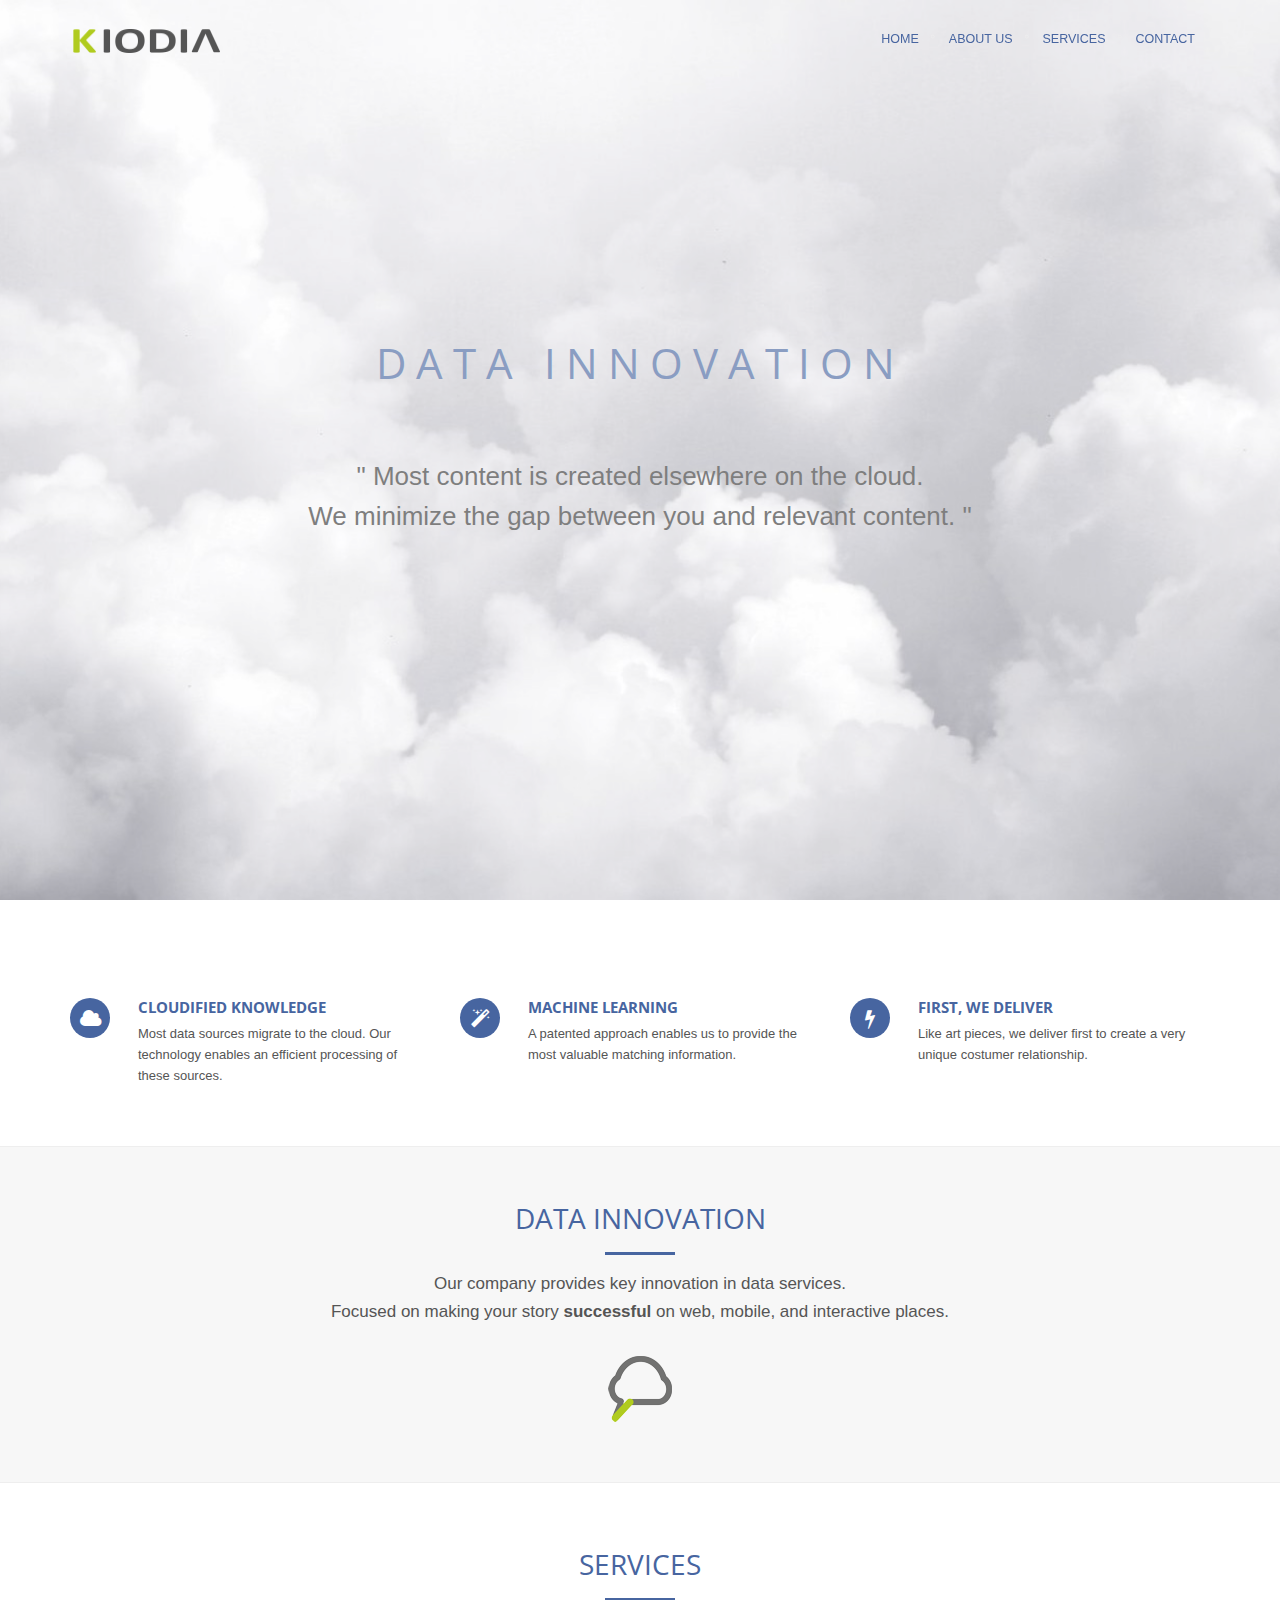
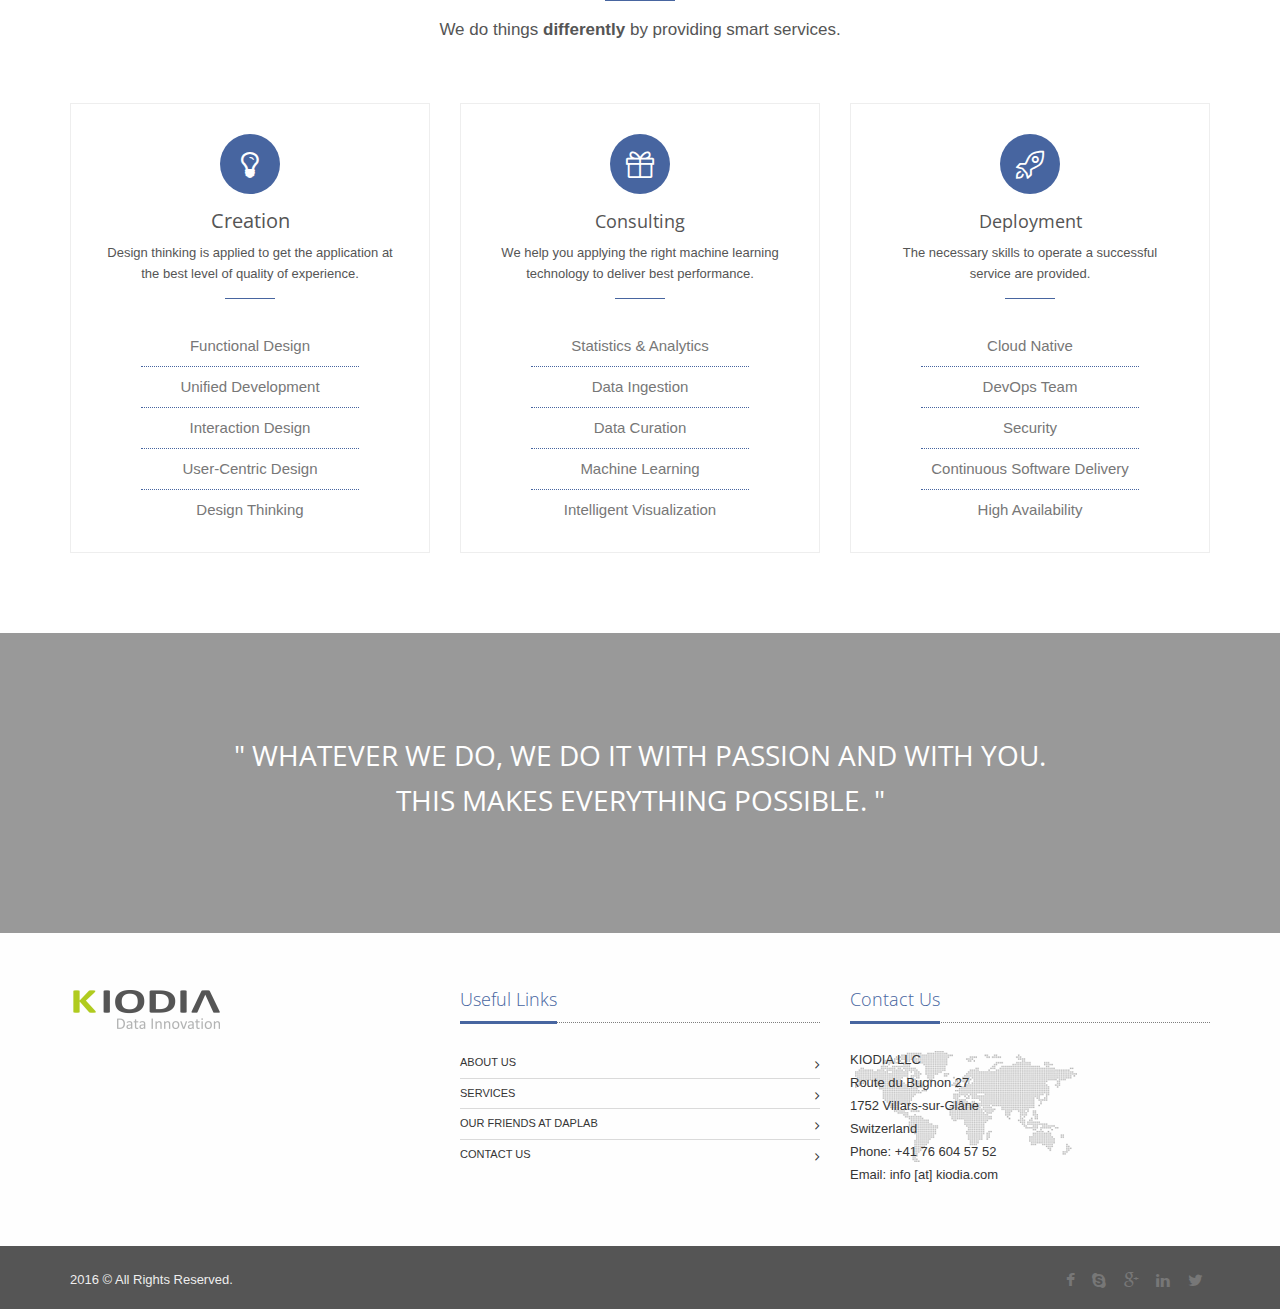
==== index.html @ 4cfe86f1 "parallax stellar is to be corrected" ====
<!DOCTYPE html>
<!--[if IE 8]> <html lang="en" class="ie8"> <![endif]-->
<!--[if IE 9]> <html lang="en" class="ie9"> <![endif]-->
<!--[if !IE]><!--> <html lang="en"> <!--<![endif]-->
<head>
	<title>KIODIA Data Innovation</title>

	<!-- Meta -->
	<meta charset="utf-8">
	<meta name="viewport" content="width=device-width, initial-scale=1.0">
	<meta http-equiv="X-UA-Compatible" content="IE=EmulateIE9">
	<meta name="description" content="KIODIA">
	<meta name="author" content="info@kiodia.com">

	<!-- Favicon -->
	<link rel="shortcut icon" href="favicon.ico">

	<!-- Web Fonts -->
	<link rel='stylesheet' type='text/css' href='//fonts.googleapis.com/css?family=Open+Sans:400,300,600;subset=cyrillic,latin'>

	<!-- CSS Global Compulsory -->
	<link rel="stylesheet" href="assets/plugins/bootstrap/css/bootstrap.min.css">
	<link rel="stylesheet" href="assets/css/one.style.css">

	<!-- CSS Footer -->
	<link rel="stylesheet" href="assets/css/footers/footer-v1.css">

	<!-- CSS Implementing Plugins -->
	<link rel="stylesheet" href="assets/plugins/line-icons/line-icons.css">
	<link rel="stylesheet" href="assets/plugins/font-awesome/css/font-awesome.min.css">

	<!-- CSS Theme -->
	<link rel="stylesheet" href="assets/css/theme-colors/dark-blue.css" id="style_color">
	<link rel="stylesheet" href="assets/css/theme-skins/one.dark.css">
</head>

<!--=== HTML body ===-->

<body id="body" data-spy="scroll" data-target=".one-page-header" class="demo-lightbox-gallery">

	<!-- PRELOADER -->
	<div id="preloader">
    		<div class="loader">Loading...</div>
	</div>
	<!-- PRELOADER -->

	<!--=== Header ===-->
	<header id="home" data-stellar-background-ratio="0.5">
		<div class="header-text">
			<div class="promo-section"> 
				<div class="promo-text">
					<h2>DATA INNOVATION</h2>
					<br />
					" Most content is created elsewhere on the cloud.<br>
					We minimize the gap between you and relevant content. "
					
				</div>
<!--
				<div class="promo-next">
					<span class="page-scroll"><a class="btn-u btn-brd btn-brd-hover btn-u-dark" href="#about">Learn More</a></span>
					<span class="page-scroll"><a class="btn-u btn-brd btn-brd-hover btn-u-dark" href="#services">Our Services</a></span>
				</div>
-->
			</div>
		</div>

		<!-- Navigation bar -->
		<nav class="one-page-header one-page-header-style-1 navbar navbar-default navbar-fixed-top" role="navigation">
			<div class="container">
				<a class="navbar-brand" href="#intro">
					<img src="assets/img/logo-kiodia.png" height="24" width="150" alt="Logo">
				</a>
				<div class="menu-container page-scroll">
					<button type="button" class="navbar-toggle" data-toggle="collapse" data-target=".navbar-ex1-collapse">
						<span class="sr-only">Toggle navigation</span>
						<span class="icon-bar"></span>
						<span class="icon-bar"></span>
						<span class="icon-bar"></span>
					</button>
				</div>

				<!-- Collect the nav links, forms, and other content for toggling -->
				<div class="collapse navbar-collapse navbar-ex1-collapse">
					<div class="menu-container">
						<ul class="nav navbar-nav">
							<li class="page-scroll home">
								<a href="#body">Home</a>
							</li>
							<li class="page-scroll">
								<a href="#about">About Us</a>
							</li>
							<li class="page-scroll">
								<a href="#services">Services</a>
							</li>
							<li class="page-scroll">
								<a href="#contact">Contact</a>
							</li>
						</ul>
					</div>
				</div>
				<!-- /.navbar-collapse -->
			</div>
			<!-- /.container -->
		</nav>
	</header>

	<!--=== End of Header ===-->

	<!--  About Section -->
	<section id="about" class="about-section section-first">
		<div class="block-v1">
			<div class="container">
				<div class="row content-boxes-v3">
					<div class="col-md-4 md-margin-bottom-30">
						<i class="icon-custom rounded-x icon-bg-u fa fa-cloud"></i>
						<div class="content-boxes-in-v3">
							<h2 class="heading-sm">Cloudified Knowledge</h2>
							<p>Most data sources migrate to the cloud. Our technology enables an efficient processing of these sources.</p>
						</div>
					</div>
					<div class="col-md-4 md-margin-bottom-30">
						<i class="icon-custom rounded-x icon-bg-u fa fa-magic"></i>
						<div class="content-boxes-in-v3">
							<h2 class="heading-sm">Machine learning</h2>
							<p>A patented approach enables us to provide the most valuable matching information.</p>
						</div>
					</div>
					<div class="col-md-4">
						<i class="icon-custom rounded-x icon-bg-u fa fa-bolt"></i>
						<div class="content-boxes-in-v3">
							<h2 class="heading-sm">First, We Deliver</h2>
							<p>Like art pieces, we deliver first to create a very unique costumer relationship.</p>
						</div>
					</div>
				</div>
			</div> 
		</div> <!-- block-v1 -->

		<div class="about-image bg-grey">
			<div class="container">
				<div class="title-v1">
					<h2>Data innovation</h2>
					<p>Our company provides key innovation in data services. <br>
					Focused on making your story <strong>successful</strong> on web, mobile, and interactive places.</p>
					<!-- logo-cloud -->
					<div class="img-center">
						<br />
						<img class="img-responsive" src="assets/img/logo-cloud.png" alt="">
					
					</div>
				</div>
			</div> 
		</div> 		
	</section>
	<!-- End About Section -->

	<!-- Services Section -->
	<section id="services">
		<div class="container content-sm">
			<div class="title-v1">
				<h2>Services</h2>
				<p>We do things <strong>differently</strong> by providing smart services. <br>
			</div>

			<div class="row service-box-v1">
				<div class="col-md-4 col-sm-6">
					<div class="service-block service-block-default">
						<i class="icon-custom icon-lg icon-bg-u rounded-x fa fa-lightbulb-o"></i>
						<h2 class="heading-md">Creation</h2>
						<p>Design thinking is applied to get the application at the best level of quality of experience.</p>
						<ul class="list-unstyled">
							<li>Functional Design</li>
							<li>Unified Development</li>
							<li>Interaction Design</li>
							<li>User-Centric Design</li>
							<li>Design Thinking</li>
						</ul>
					</div>
				</div>
				<div class="col-md-4 col-sm-6">
					<div class="service-block service-block-default">
						<i class="icon-custom icon-lg icon-bg-u rounded-x icon-line icon-present"></i>
						<h2 class="heading-sm">Consulting</h2>
						<p>We help you applying the right machine learning technology to deliver best performance.</p>
						<ul class="list-unstyled">
							<li>Statistics &amp; Analytics </li>
							<li>Data Ingestion</li>
							<li>Data Curation</li>
							<li>Machine Learning</li>
							<li>Intelligent Visualization</li>
						</ul>
					</div>
				</div>
				<div class="col-md-4 col-sm-12">
					<div class="service-block service-block-default">
						<i class="icon-custom icon-lg icon-bg-u rounded-x icon-line icon-rocket"></i>
						<h2 class="heading-sm">Deployment</h2>
						<p>The necessary skills to operate a successful service are provided.</p>
						<ul class="list-unstyled">
							<li>Cloud Native</li>
							<li>DevOps Team</li>
							<li>Security</li>
							<li>Continuous Software Delivery</li>
							<li>High Availability</li>
						</ul>
					</div>
				</div>
			</div>
		</div>

                <!-- Parallax Quote -->
		<div class="parallax-quote parallaxBg">
			<div class="container">
				<div class="parallax-quote-in">
					<p>" Whatever we do, we do it with passion and with you.<br> This makes everything possible. "</p>
				</div>
			</div>
		</div>

	</section>
	<!-- End Services Section -->

	<!-- Contact Section -->
	<section id="contact">
		<!--=== Footer Version 1 ===-->
		<div class="footer-v1">
			<div class="footer">
				<div class="container">
					<div class="row">
						<!-- About -->
						<div class="col-md-4 md-margin-bottom-40">
							<a href="index.html"><img id="logo-footer" class="footer-logo" src="assets/img/logo.png" alt=""></a>
							<p></p>
							
						</div><!--/col-md-3-->
						<!-- End About -->

						<!-- Link List -->
						<div class="col-md-4 md-margin-bottom-40">
							<div class="headline"><h2>Useful Links</h2></div>
							<ul class="list-unstyled link-list">
								<li><a href="#about">About us</a><i class="fa fa-angle-right"></i></li>
								<li><a href="#services">Services</a><i class="fa fa-angle-right"></i></li>
								<li><a href="http://daplab.ch">Our friends at DAPLAB</a><i class="fa fa-angle-right"></i></li>
								<!-- <li><a href="#">Community</a><i class="fa fa-angle-right"></i></li> -->
								<li><a href="#contact">Contact us</a><i class="fa fa-angle-right"></i></li>
							</ul>
						</div><!--/col-md-3-->
						<!-- End Link List -->

						<!-- Address -->
						<div class="col-md-4 map-img md-margin-bottom-40">
							<div class="headline"><h2>Contact Us</h2></div>
							<address class="md-margin-bottom-40">
								KIODIA LLC<br />
								Route du Bugnon 27 <br />
								1752 Villars-sur-Glâne <br />
 								Switzerland <br />
								Phone: +41 76 604 57 52 <br />
								Email: info [at] kiodia.com <br />
								<!-- <a href="mailto:info@business.com" class="">info@business.com</a> -->
						</address>
						</div><!--/col-md-3-->
						<!-- End Address -->
					</div>
				</div>
			</div><!--/footer-->

			<div class="copyright">
				<div class="container">
					<div class="row">
						<div class="col-md-6">
							<p>
								2016 &copy; All Rights Reserved.
								<!-- <a href="#">Privacy Policy</a> | <a href="#">Terms of Service</a> -->
							</p>
						</div>

						<!-- Social Links -->
						<div class="col-md-6">
							<ul class="footer-socials list-inline">
								<li>
									<a href="#" class="tooltips" data-toggle="tooltip" data-placement="top" title="" data-original-title="Facebook">
										<i class="fa fa-facebook"></i>
									</a>
								</li>
								<li>
									<a href="#" class="tooltips" data-toggle="tooltip" data-placement="top" title="" data-original-title="Skype">
										<i class="fa fa-skype"></i>
									</a>
								</li>
								<li>
									<a href="#" class="tooltips" data-toggle="tooltip" data-placement="top" title="" data-original-title="Google Plus">
										<i class="fa fa-google-plus"></i>
									</a>
								</li>
								<li>
									<a href="#" class="tooltips" data-toggle="tooltip" data-placement="top" title="" data-original-title="Linkedin">
										<i class="fa fa-linkedin"></i>
									</a>
								</li>
								<li>
									<a href="#" class="tooltips" data-toggle="tooltip" data-placement="top" title="" data-original-title="Twitter">
										<i class="fa fa-twitter"></i>
									</a>
								</li>
							</ul>
						</div>
						<!-- End Social Links -->
					</div>
				</div>
			</div><!--/copyright-->
		</div>
		<!--=== End Footer Version 1 ===-->
	</section>
	<!-- End Services Section -->

	<!-- JS Global Compulsory -->
	<script src="assets/plugins/jquery/jquery.min.js"></script>
	<script src="assets/plugins/jquery/jquery-migrate.min.js"></script>
	<script src="assets/plugins/bootstrap/js/bootstrap.min.js"></script>

	<!-- JS Implementing Plugins -->
	<script src="assets/plugins/jquery.parallax.js"></script>

	<!-- JS Page Level-->
	<script src="assets/js/one.app.js"></script>
	<script src="assets/js/plugins/jquery.stellar.min.js"></script>

	<script>
		jQuery(document).ready(function() {
			App.init();
			App.initParallaxBg();
		});
	</script>

</body>
</html>
---- assets/css/one.style.css ----
/*
 * Template Name: Unify - Responsive Bootstrap Template
 * Description: Business, Corporate, Portfolio, E-commerce, Blog and One Page Template.
 * Version: 1.9
 * Author: @htmlstream
 * Website: http://htmlstream.com
*/

/*Import Global Compulsory CSS Files*/
@import url(app.css);
@import url(blocks.css);

body {
  width: 100%;
  height: 100%;
  color: #333;
  font-size: 13px;
  line-height: 1.6;
  /*overflow:hidden;*/
}

html {
  width: 100%;
  height: 100%;
}


h1, h2, h3, h4, h5, h6 {
  color: #555;
}

p,
li,
li a {
  color: #555;
}

a {
  color: #72c02c;
  text-decoration: none;
}

a,
a:focus,
a:hover,
a:active {
  outline: 0 !important;
}
a:focus {
  text-decoration: none;
}
a:hover {
  color: #72c02c;
  text-decoration: underline;
}

::selection {
  color: #fff;
  background: #72c02c;
}

.navbar-fixed-bottom .navbar-collapse,
.navbar-fixed-top .navbar-collapse {
  max-height: 100%;
}

/*Header
------------------------------------*/
/*Containers*/
@media (min-width: 768px) and (max-width: 991px) {
  .one-page-header .menu-container {
    width: 720px;
  }
}

@media (max-width: 991px) {
  .one-page-header .menu-container:before,
  .one-page-header .menu-container:after {
    content: " ";
    display: table;
  }

  .one-page-header .menu-container:after {
    clear: both;
  }

  .one-page-header > .navbar-default > .container {
    width: inherit;
    margin-left: 0;
    margin-right: 0;
    padding-left: 0;
    padding-right: 0;
  }

  .one-page-header > .navbar-default > .container > .navbar-header,
  .one-page-header > .navbar-default > .container > .navbar-collapse {
    margin-left: 0;
    margin-right: 0;
  }
}

/*Navbar Logo*/
.one-page-header .navbar-brand {
  font-size: 31px;
  font-weight: 200;
  line-height: 15px;
  padding: 17px 15px 13px;
  color: #fff !important;
  font-family: 'Open Sans', sans-serif;
}

.one-page-header .navbar-brand span {
  color: #72c02c !important;
}

@media (max-width: 768px) {
  .one-page-header .navbar-brand {
    padding-left: 0;
  }
}

/*Navbar Toggle*/
.one-page-header .navbar-toggle {
  border: none;
  margin-right: 3px;
  padding-right: 0;
}

.one-page-header .navbar-toggle:hover,
.one-page-header .navbar-toggle:focus {
  background: none;
}

.one-page-header .navbar-toggle .icon-bar {
  background: #fff;
}

.one-page-header .navbar-toggle .icon-bar {
  height: 1px;
  width: 25px;
  font-size: 22px;
  background: #fff;
  margin-bottom: 7px;
}

.one-page-header .navbar-toggle .icon-bar:last-child {
  margin-bottom: 0;
}

/*Navbar*/
.one-page-header {
  border-bottom: none;
  background: rgba(0,0,0,0.0);
}
.one-page-header .container {
  position: relative;
}

.one-page-header .navbar-nav > li > a {
  /*color: #eee;*/
  color: #4765a0;
  /*color: #353535;*/
  font-size: 12.5px;
  text-transform: uppercase;
  padding: 17px 15px 13px;
}

.one-page-header .navbar-nav > li > a:before {
  left: -3px;
  top: 15px;
  z-index: 2;
  color: #eee;
  font-size: 4px;
  content: "\f10c";
  margin-right: 6px;
  position: absolute;
  font-family: FontAwesome;
}

.one-page-header .navbar-nav > li.home > a:before {
  content: "";
}

.one-page-header .navbar-nav > li > a:hover {
  z-index: 1;
  color: #72c02c;
}

.one-page-header .navbar-nav > li > a:focus {
  color: #fff;
}

.one-page-header .navbar-nav > .active > a,
.one-page-header .navbar-nav > .active > a:hover,
.one-page-header .navbar-nav > .active > a:focus,
.one-page-header .dropdown-menu > .active > a,
.one-page-header .dropdown-menu > .active > a:hover,
.one-page-header .dropdown-menu > .active > a:focus,
.one-page-header.top-nav-collapse .dropdown-menu > .active > a,
.one-page-header.top-nav-collapse .dropdown-menu > .active > a:hover,
.one-page-header.top-nav-collapse .dropdown-menu > .active > a:focus {
  z-index: 1;
  background: none;
  color: #72c02c !important;
}

/*Responsive Navbar*/
@media (max-width: 991px) {
  /*Responsive code for max-width: 991px*/
  .one-page-header .navbar-header {
    float: none;
  }

  .one-page-header .navbar-toggle {
    display: block;
  }

  .one-page-header .navbar-collapse.collapse {
    display: none !important;
  }

  .one-page-header .navbar-collapse.collapse.in {
    display: block !important;
  }

  .one-page-header .navbar-nav {
    margin: 0 0 5px;
    float: none !important;
  }

  .one-page-header .navbar-nav > li {
    float: none;
  }

  .navbar-default .navbar-nav > li > a {
    padding: 10px 0;
  }

  .navbar-default .navbar-nav > li > a::before {
    content: '';
  }
}

@media(min-width: 992px) {
  .one-page-header.navbar {
    padding: 12px 0;
    -webkit-transition: background .3s ease-in-out,padding .3s ease-in-out;
    -moz-transition: background .3s ease-in-out,padding .3s ease-in-out;
    transition: background .3s ease-in-out,padding .3s ease-in-out;
  }

  .one-page-header.top-nav-collapse {
    /* Customize the look and feel of the collapsed top nav here */
    padding: 7px 0;
  }
}

@media (max-width: 768px) {
  .one-page-header .navbar-nav > li > a:before {
    content: " ";
  }
}

/*Navbar*/
@media (min-width: 992px) {
  .one-page-header.navbar .navbar-nav {
    float: right;
  }
  .one-page-header-style-2.navbar .navbar-nav {
    float: left;
    margin-left: 25px;
  }
}

/* Top Log-Reg */
.log-reg-block {
  float: right;
  list-style: none;
  margin: 0;
  padding: 0;
}
.log-reg-block > li {
  float: left;
  position: relative;
}
.log-reg-block a {
  color: #eee;
  font-size: 12.5px;
  text-transform: uppercase;
  padding: 17px 15px 13px 15px;
  display: block;
  line-height: 20px;
}
.log-reg-block a:hover {
  color: #72c02c;
  z-index: 1;
}
.log-reg-block a:before {
  color: #eee;
  content: "\f10c";
  font-family: FontAwesome;
  font-size: 4px;
  left: -3px;
  margin-right: 6px;
  position: absolute;
  z-index: 2;
}
.log-reg-block a.cd-signin:before {
  content: "";
}
.top-nav-collapse .log-reg-block a,
.top-nav-collapse .log-reg-block a:before {
  color: #777;
}

@media (max-width: 992px) {
  .one-page-header .navbar-nav > li.cd-log_reg {
    opacity: 0.5;
  }
}

/* Dropdown Menu */
.one-page-header .dropdown-menu,
.one-page-header.top-nav-collapse .dropdown-menu {
  border: none;
  background: none;
  box-shadow: none;
  float: none;
}
.one-page-header .navbar-nav a.dropdown-toggle {
  color: #fff !important;
}
.one-page-header.top-nav-collapse .navbar-nav a.dropdown-toggle {
  color: #777 !important;
}
.one-page-header .dropdown-menu .active > a,
.one-page-header .dropdown-menu li > a:hover {
  background: none;
  filter: none !important;
  -webkit-transition: all 0.1s ease-in-out;
  -moz-transition: all 0.1s ease-in-out;
  -o-transition: all 0.1s ease-in-out;
  transition: all 0.1s ease-in-out;
}
.one-page-header .dropdown-menu li > a:focus {
  background: none;
  filter: none !important;
}
@media (min-width: 992px) {
  .one-page-header .dropdown-menu,
  .one-page-header.top-nav-collapse .dropdown-menu {
    padding-top: 12px;
    min-width: 200px;
    border-radius: 0;
    z-index: 9999 !important;
    top: 100%;
  }
  .one-page-header.top-nav-collapse .dropdown-menu {
    padding-top: 7px;
  }
  .one-page-header .navbar-nav > li.dropdown:hover > .dropdown-menu {
    display: block;
  }
  .one-page-header .open > .dropdown-menu {
    display: none;
  }
  .one-page-header .dropdown-menu > li {
    background: rgba(0, 0, 0, 0.4);
  }
  .one-page-header.top-nav-collapse .dropdown-menu > li {
    background: #fff;
  }
  .one-page-header .dropdown-menu > li:first-child {
    padding-top: 15px;
  }
  .one-page-header .dropdown-menu > li:last-child {
    padding-bottom: 15px;
  }
  .one-page-header .dropdown-menu > li > a {
    color: #fff;
    font-size: 13px;
    font-weight: 400;
    padding: 6px 25px;
  }
  .one-page-header.top-nav-collapse .dropdown-menu > li > a {
    color: #777;
  }
  .one-page-header.top-nav-collapse .dropdown-menu > li > a:hover {
    color: #72c02c;
  }
}
@media (max-width: 991px) {
  .one-page-header .dropdown-menu {
    position: relative;
  }
  .one-page-header .dropdown-menu a {
    color: #fff !important;
    padding: 10px 20px;
    background: none !important;
  }
  .one-page-header.top-nav-collapse .dropdown-menu > li > a {
    color: #777 !important;
  }
  .one-page-header .dropdown-menu a:hover,
  .one-page-header.top-nav-collapse .dropdown-menu > li > a:hover {
    color: #72c02c !important;
  }
}

/* Top Contacts Block */
.top-contact-block {
  float: right;
  padding: 9px 0 0 20px;
  font-weight: 300;
  font-size: 16px;
  line-height: 20px;
}
.top-contact-block i {
  display: inline-block;
  width: 30px;
  height: 30px;
  color: #fff;
  border: solid 1px #fff;
  border-radius: 50% !important;
  text-align: center;
  padding-top: 7px;
  margin-right: 5px;
}
.top-nav-collapse .top-contact-block i {
  color: #777;
  border-color: #777;
}
.top-contact-block a {
  color: #fff;
  position: relative;
  top: 1px;
}
.top-contact-block a:hover {
  text-decoration: none;
}
.top-nav-collapse .top-contact-block a {
  color: #777;
}
@media (max-width: 991px) {
  .top-contact-block {
    position: absolute;
    top: 10px;
    left: 130px;
    float: none;
    padding: 0;
  }
}
@media (max-width: 480px) {
  .top-contact-block {
/*    position: static;
    padding: 8px 0 14px;
    text-align: right;*/
    display: none;
  }
}

/* Login Block Simple */
.log-reg-block-simple {
  float: right;
  padding: 10px 0 4px 20px;
  line-height: 20px;
  text-transform: uppercase;
}
.log-reg-block-simple .btn-u {
  font-size: 12.5px;
  color: #fff;
  border: solid 1px #fff;
  background: none;
  padding: 5px 13px;
}
.top-nav-collapse .log-reg-block-simple .btn-u {
  color: #777;
  border-color: #777;
}
.log-reg-block-simple .btn-u:hover,
.top-nav-collapse .log-reg-block-simple .btn-u:hover {
  color: #fff;
  background: #72c02c;
  border-color: #72c02c;
}

@media (max-width: 991px) {
  .log-reg-block-simple {
    position: absolute;
    top: 10px;
    right: 60px;
    float: none;
    padding: 0;
  }
}

/* Lang Block */
.lang-block {
  float: right;
  background: rgba(0,0,0,0.6);
  padding: 6px 13px 4px 13px;
  margin: 10px 0 0 20px;
  font-size: 12.5px;
  text-transform: uppercase;
  line-height: 20px;
  position: relative;
}
.mega-hover__current {
  display: inline-block;
  position: relative;
  padding-right: 15px;
}
.mega-hover__current:before {
  color: #fff;
  content: "\f107";
  font-family: FontAwesome;
  position: absolute;
  right: 0;
  top: 0;
}
.lang-block ul {
  list-style: none;
  padding: 0 13px 5px;
  margin: 0;
  background: rgba(0,0,0,0.6);
  position: absolute;
  left: 0;
  right: 0;
  top: 100%;
}
.mega-hover-list {
  display: none;
}
/*.lang-block:hover {
  cursor: pointer;
}*/
.lang-block:hover .mega-hover-list {
  display: block;
}
.lang-block a {
  color: #fff;
}
@media (max-width: 991px) {
  .lang-block {
    float: none;
    background: rgba(0,0,0,0.6);
    display: inline-block;
    position: absolute;
    top: 0;
    right: 60px;
  }
}

/*Fixed Header*/
.one-page-header.top-nav-collapse {
  background: #fff;
  box-shadow: 0 0 3px #b5b5b5;
}

@media (max-width: 768px) {
  .one-page-header.top-nav-collapse {
    padding: 0;
  }
}

.one-page-header.top-nav-collapse .navbar-brand,
.one-page-header.top-nav-collapse .navbar-nav > li > a,
.one-page-header.top-nav-collapse .navbar-nav > li > a:before {
  color: #777;
}

.one-page-header.top-nav-collapse .navbar-brand {
  color: #777 !important;
}

/*Navbar Toggle*/
.one-page-header.top-nav-collapse .navbar-toggle .icon-bar {
  background: #555;
}

.one-page-header.top-nav-collapse .navbar-toggle:hover .icon-bar {
  background: #72c02c;

}

/*Intro Section
------------------------------------*/
/*Intro Section*/
.intro-section {
  background: #222;
}

.intro-section:after {
  width: 100%;
  height: 100%;
  position: absolute;
}

/*About Section
------------------------------------*/
/*About Section*/
.about-section {
  padding-top: 40px;
  padding-bottom: 0;
}

.block-v1 {
  padding: 50px 0;
}

.about-section .about-image {
  padding-top: 50px;
}

/*Icon Lists*/
.content-boxes-v3 i.icon-custom {
  margin-right: 8px;
}

.content-boxes-v3 h2 {
  font-size: 15px;
  margin-bottom: 5px;
  font-weight: bold;
  text-transform: uppercase;
}

/*Style for Cube Portfolio wrapper*/
.cube-portfolio #filters-container {
  text-align: center;
}

.cube-portfolio #filters-container .cbp-filter-item-active {
  background: #72c02c;
  border-color: #72c02c;
}

.cube-portfolio .cbp-l-filters-button .cbp-filter-counter {
  color: #fff;
  background: #72c02c;
}

.cube-portfolio .cbp-l-filters-button .cbp-filter-counter:before {
  border-top-color: #72c02c;
}


/*
 * Preloader
 *-----------*/

#preloader {
    /*display: none;*/
    position: fixed;
    z-index: 100;
    top: 0;
    left: 0;
    width: 100%;
    height: 100%;
    background: rgba(255, 255, 255, .99);
}

#preloader .loader {

    position: absolute;
    right: 10%;
    top: 80%;

    font-family: inherit;
    font-size: 20px;
    text-transform: lowercase;
}

#preloader .loader::after {

    display: block;
    content: '';

    margin-top: 10px;

    height: 2px;
    width: 10px;
    background: #777;

    float: right;

    -webkit-animation: 1.9s loader infinite;
         -o-animation: 1.9s loader infinite;
            animation: 1.9s loader infinite;
}

@-webkit-keyframes loader {

    0% {
        width: 5%;
    }

    50% {
        width: 100%;
    }

    100% {
        width: 5%;
    }

}

@keyframes loader {

    0% {
        width: 5%;
    }

    50% {
        width: 100%;
    }

    100% {
        width: 5%;
    }

}

#home {
    height: 100%;
    background: transparent url(../img/home-one-v4.jpg) no-repeat center top / cover;

}

.header-text {

    position: absolute;
    top: 0;
    right: 0;
    bottom: 0;
    left: 0;

    margin: auto;

    width: 950px;
    height: 250px;
    /*width: 600px;
    height: 900px;*/
    max-width: 100%;

    max-height: 70%;
    color: #FFFFFF;
    /*letter-spacing: 10px;*/
    text-align: left;
    /*text-transform: uppercase;*/



}

.header-text nav {
    letter-spacing: 3px;
}


.promo-section {
  position: relative;
}
.backstretch:after {
  background: rgba(0,0,0,0.0);
  position: absolute;
  top: 0;
  left: 0;
  width: 100%;
  height: 100%;
  display: block;
  content: "";
}
.promo-section h2 {
  color: #4765a0;
  /*color: #353535; */
  /*color: #fff;*/
  font-size: 42px;
  letter-spacing: 10px;
  line-height: 1.1;
  font-weight: 400;
  /*padding: 10px 75px;*/
  position: relative;
  /*border-top: solid 1px #fff; */
  /*border-bottom: solid 1px #fff;*/
  text-align: center;
  margin-bottom: 30px;
}
.promo-section h2:after,
.promo-section h2:before {
  font-size: 16px;
  /*content: "\f005";*/
  position: absolute;
  /*font-family: FontAwesome;*/
  position: absolute;
  top: 50%;
  margin-top: -8px;
}
.promo-section h2:after {
  right: 4%;
}
.promo-section h2:before {
  left: 4%;
}
.promo-text {
 
  color: #353535; 
  /*color: #4765a0; */
  position: relative;
  /*  font-size: 26px; */
  font-size: 26px;
  font-weight: 200;
  line-height: 40px;
  padding: 10px 50px;
  text-align: center;
  margin-bottom: 60px;
}
.promo-text:after {
  left: 50%;
  content: "";
  height: 0px;
  width: 100px;
  bottom: -10px;
  /*background: #fff;*/
  background: #353535;
  margin-left: -50px;
  position: absolute;
}

.promo-next {
  text-align: center;
}
.promo-next a {
  margin: 0 5px;
  padding: 7px 20px;
  text-transform: uppercase;
}

.promo-section h2,
.promo-text,
.promo-next {
  opacity: 1.0;
}

@media (max-width: 600px) {
  .promo-section h2 {
    font-size: 25px;
    margin-bottom: 10px;
  }
  .promo-text {
    font-size: 18px;
    line-height: 1.4;
    margin-bottom: 20px;
  }
  .promo-text:after {
    display: none;
  }
}

.contacts-section2 {
  padding-top: 50px;
  padding-bottom: 10px;
  font-size: 15px;
}
.contacts-section2 h2 {
  color: #444;
  font: 28px "Open Sans",sans-serif;
  margin-bottom: 15px;
  padding-bottom: 15px;
  position: relative;
  text-transform: uppercase;
}
.contacts-section2 .lead {
  font-size: 18px;
}
.contacts-section2 i {
  float: left;
  margin-right: 15px;
}
.contacts-section2 h6 {
  font-size: 16px;
  font-weight: 600;
  margin: 0 0 5px;
}

.footer-simple {
  padding: 20px 0;
  border-top: 1px solid #eee;
}
.footer-simple p {
  margin-top: 15px;
  margin-bottom: 0;
}
.footer-simple .social-icons {
  margin-top: 10px;
}
.footer-simple .social-icons li {
  margin-bottom: 0;
}

.what-people-say .testimonials-v6 .testimonials-info {
  background: #f7f7f7;
}
.what-people-say .testimonials-v6.testimonials-wrap {
  padding-left: 0;
  padding-right: 0;
}

/*Spaces
------------------------------------*/
.padding-top-60 {
  padding-top: 60px;
}
---- assets/css/footers/footer-v1.css ----
/*Footer-v1
------------------------------------*/
.footer-v1 .footer {
	padding: 40px 0;	
	/*background: #272727;*/
	background: #fEfefe;
}

.footer-v1 .footer p {
	/*color: #eee;*/
        color: #555555;
}

.footer-v1 .footer h2 {
	/*color: #eee; */
        color: #0;
	font-size: 18px;
	font-weight: 200;
}

/*Link List*/
.footer-v1 .link-list li {
	/*border-top: solid 1px #353535;*/
	border-top: solid 1px #dadada;
 
}

.footer-v1 address,
.footer-v1 .link-list a,
.footer-v1 .link-list i {
	/*color: #eee;*/
        color: #353535;
}

.footer-v1 address {
	line-height: 23px;
}

/*Dotted Map*/
.footer-v1 .footer .map-img {
	background: url(../../img/map-img.png) 5px 60px no-repeat;
}

/*Blog Posts (with images)*/
.footer-v1 .footer .posts .dl-horizontal a {
 color: #dadada;
}

.footer-v1 .footer .dl-horizontal a:hover {
 color: #5fb611 !important;
}

/*Copyright*/
.footer-v1 .copyright {
	/* background: #222; */
	background: #555555;
	border-top: none;
	padding: 10px 0 5px;
}

.footer-v1 .copyright p {
	color: #eee;
	margin-top: 14px;
}

.footer-v1 .copyright a {
	margin: 0 2px;
}

.footer-v1 .footer-socials {
	margin-top: 12px;
	text-align: right;
}

.footer-v1 .footer-socials li a {
	color: #777;
	font-size: 16px;
}

@media (max-width: 991px) {
	.footer-v1 .copyright,
	.footer-v1 .footer-socials {
		text-align: left;
	}
}
---- assets/plugins/line-icons/line-icons.css ----
@font-face {
	font-family: 'Simple-Line-Icons';
	src:url('fonts/Simple-Line-Icons.eot');
	src:url('fonts/Simple-Line-Icons.eot?#iefix') format('embedded-opentype'),
		url('fonts/Simple-Line-Icons.woff') format('woff'),
		url('fonts/Simple-Line-Icons.ttf') format('truetype'),
		url('fonts/Simple-Line-Icons.svg#Simple-Line-Icons') format('svg');
	font-weight: normal;
	font-style: normal;
}

/* Use the following CSS code if you want to use data attributes for inserting your icons */
[data-icon]:before {
	font-family: 'Simple-Line-Icons';
	content: attr(data-icon);
	speak: none;
	font-weight: normal;
	font-variant: normal;
	text-transform: none;
	line-height: 1;
	-webkit-font-smoothing: antialiased;
	-moz-osx-font-smoothing: grayscale;
}

/* Use the following CSS code if you want to have a class per icon */
/*
Instead of a list of all class selectors,
you can use the generic selector below, but it's slower:
[class*="icon-"] {
*/
.icon-user-female, .icon-user-follow, .icon-user-following, .icon-user-unfollow, .icon-trophy, .icon-screen-smartphone, .icon-screen-desktop, .icon-plane, .icon-notebook, .icon-moustache, .icon-mouse, .icon-magnet, .icon-energy, .icon-emoticon-smile, .icon-disc, .icon-cursor-move, .icon-crop, .icon-credit-card, .icon-chemistry, .icon-user, .icon-speedometer, .icon-social-youtube, .icon-social-twitter, .icon-social-tumblr, .icon-social-facebook, .icon-social-dropbox, .icon-social-dribbble, .icon-shield, .icon-screen-tablet, .icon-magic-wand, .icon-hourglass, .icon-graduation, .icon-ghost, .icon-game-controller, .icon-fire, .icon-eyeglasses, .icon-envelope-open, .icon-envelope-letter, .icon-bell, .icon-badge, .icon-anchor, .icon-wallet, .icon-vector, .icon-speech, .icon-puzzle, .icon-printer, .icon-present, .icon-playlist, .icon-pin, .icon-picture, .icon-map, .icon-layers, .icon-handbag, .icon-globe-alt, .icon-globe, .icon-frame, .icon-folder-alt, .icon-film, .icon-feed, .icon-earphones-alt, .icon-earphones, .icon-drop, .icon-drawer, .icon-docs, .icon-directions, .icon-direction, .icon-diamond, .icon-cup, .icon-compass, .icon-call-out, .icon-call-in, .icon-call-end, .icon-calculator, .icon-bubbles, .icon-briefcase, .icon-book-open, .icon-basket-loaded, .icon-basket, .icon-bag, .icon-action-undo, .icon-action-redo, .icon-wrench, .icon-umbrella, .icon-trash, .icon-tag, .icon-support, .icon-size-fullscreen, .icon-size-actual, .icon-shuffle, .icon-share-alt, .icon-share, .icon-rocket, .icon-question, .icon-pie-chart, .icon-pencil, .icon-note, .icon-music-tone-alt, .icon-music-tone, .icon-microphone, .icon-loop, .icon-logout, .icon-login, .icon-list, .icon-like, .icon-home, .icon-grid, .icon-graph, .icon-equalizer, .icon-dislike, .icon-cursor, .icon-control-start, .icon-control-rewind, .icon-control-play, .icon-control-pause, .icon-control-forward, .icon-control-end, .icon-calendar, .icon-bulb, .icon-bar-chart, .icon-arrow-up, .icon-arrow-right, .icon-arrow-left, .icon-arrow-down, .icon-ban, .icon-bubble, .icon-camcorder, .icon-camera, .icon-check, .icon-clock, .icon-close, .icon-cloud-download, .icon-cloud-upload, .icon-doc, .icon-envelope, .icon-eye, .icon-flag, .icon-folder, .icon-heart, .icon-info, .icon-key, .icon-link, .icon-lock, .icon-lock-open, .icon-magnifier, .icon-magnifier-add, .icon-magnifier-remove, .icon-paper-clip, .icon-paper-plane, .icon-plus, .icon-pointer, .icon-power, .icon-refresh, .icon-reload, .icon-settings, .icon-star, .icon-symbol-female, .icon-symbol-male, .icon-target, .icon-volume-1, .icon-volume-2, .icon-volume-off, .icon-users {
	font-family: 'Simple-Line-Icons';
	speak: none;
	font-style: normal;
	font-weight: normal;
	font-variant: normal;
	text-transform: none;
	line-height: 1;
	-webkit-font-smoothing: antialiased;
}
.icon-user-female:before {
	content: "\e000";
}
.icon-user-follow:before {
	content: "\e002";
}
.icon-user-following:before {
	content: "\e003";
}
.icon-user-unfollow:before {
	content: "\e004";
}
.icon-trophy:before {
	content: "\e006";
}
.icon-screen-smartphone:before {
	content: "\e010";
}
.icon-screen-desktop:before {
	content: "\e011";
}
.icon-plane:before {
	content: "\e012";
}
.icon-notebook:before {
	content: "\e013";
}
.icon-moustache:before {
	content: "\e014";
}
.icon-mouse:before {
	content: "\e015";
}
.icon-magnet:before {
	content: "\e016";
}
.icon-energy:before {
	content: "\e020";
}
.icon-emoticon-smile:before {
	content: "\e021";
}
.icon-disc:before {
	content: "\e022";
}
.icon-cursor-move:before {
	content: "\e023";
}
.icon-crop:before {
	content: "\e024";
}
.icon-credit-card:before {
	content: "\e025";
}
.icon-chemistry:before {
	content: "\e026";
}
.icon-user:before {
	content: "\e005";
}
.icon-speedometer:before {
	content: "\e007";
}
.icon-social-youtube:before {
	content: "\e008";
}
.icon-social-twitter:before {
	content: "\e009";
}
.icon-social-tumblr:before {
	content: "\e00a";
}
.icon-social-facebook:before {
	content: "\e00b";
}
.icon-social-dropbox:before {
	content: "\e00c";
}
.icon-social-dribbble:before {
	content: "\e00d";
}
.icon-shield:before {
	content: "\e00e";
}
.icon-screen-tablet:before {
	content: "\e00f";
}
.icon-magic-wand:before {
	content: "\e017";
}
.icon-hourglass:before {
	content: "\e018";
}
.icon-graduation:before {
	content: "\e019";
}
.icon-ghost:before {
	content: "\e01a";
}
.icon-game-controller:before {
	content: "\e01b";
}
.icon-fire:before {
	content: "\e01c";
}
.icon-eyeglasses:before {
	content: "\e01d";
}
.icon-envelope-open:before {
	content: "\e01e";
}
.icon-envelope-letter:before {
	content: "\e01f";
}
.icon-bell:before {
	content: "\e027";
}
.icon-badge:before {
	content: "\e028";
}
.icon-anchor:before {
	content: "\e029";
}
.icon-wallet:before {
	content: "\e02a";
}
.icon-vector:before {
	content: "\e02b";
}
.icon-speech:before {
	content: "\e02c";
}
.icon-puzzle:before {
	content: "\e02d";
}
.icon-printer:before {
	content: "\e02e";
}
.icon-present:before {
	content: "\e02f";
}
.icon-playlist:before {
	content: "\e030";
}
.icon-pin:before {
	content: "\e031";
}
.icon-picture:before {
	content: "\e032";
}
.icon-map:before {
	content: "\e033";
}
.icon-layers:before {
	content: "\e034";
}
.icon-handbag:before {
	content: "\e035";
}
.icon-globe-alt:before {
	content: "\e036";
}
.icon-globe:before {
	content: "\e037";
}
.icon-frame:before {
	content: "\e038";
}
.icon-folder-alt:before {
	content: "\e039";
}
.icon-film:before {
	content: "\e03a";
}
.icon-feed:before {
	content: "\e03b";
}
.icon-earphones-alt:before {
	content: "\e03c";
}
.icon-earphones:before {
	content: "\e03d";
}
.icon-drop:before {
	content: "\e03e";
}
.icon-drawer:before {
	content: "\e03f";
}
.icon-docs:before {
	content: "\e040";
}
.icon-directions:before {
	content: "\e041";
}
.icon-direction:before {
	content: "\e042";
}
.icon-diamond:before {
	content: "\e043";
}
.icon-cup:before {
	content: "\e044";
}
.icon-compass:before {
	content: "\e045";
}
.icon-call-out:before {
	content: "\e046";
}
.icon-call-in:before {
	content: "\e047";
}
.icon-call-end:before {
	content: "\e048";
}
.icon-calculator:before {
	content: "\e049";
}
.icon-bubbles:before {
	content: "\e04a";
}
.icon-briefcase:before {
	content: "\e04b";
}
.icon-book-open:before {
	content: "\e04c";
}
.icon-basket-loaded:before {
	content: "\e04d";
}
.icon-basket:before {
	content: "\e04e";
}
.icon-bag:before {
	content: "\e04f";
}
.icon-action-undo:before {
	content: "\e050";
}
.icon-action-redo:before {
	content: "\e051";
}
.icon-wrench:before {
	content: "\e052";
}
.icon-umbrella:before {
	content: "\e053";
}
.icon-trash:before {
	content: "\e054";
}
.icon-tag:before {
	content: "\e055";
}
.icon-support:before {
	content: "\e056";
}
.icon-size-fullscreen:before {
	content: "\e057";
}
.icon-size-actual:before {
	content: "\e058";
}
.icon-shuffle:before {
	content: "\e059";
}
.icon-share-alt:before {
	content: "\e05a";
}
.icon-share:before {
	content: "\e05b";
}
.icon-rocket:before {
	content: "\e05c";
}
.icon-question:before {
	content: "\e05d";
}
.icon-pie-chart:before {
	content: "\e05e";
}
.icon-pencil:before {
	content: "\e05f";
}
.icon-note:before {
	content: "\e060";
}
.icon-music-tone-alt:before {
	content: "\e061";
}
.icon-music-tone:before {
	content: "\e062";
}
.icon-microphone:before {
	content: "\e063";
}
.icon-loop:before {
	content: "\e064";
}
.icon-logout:before {
	content: "\e065";
}
.icon-login:before {
	content: "\e066";
}
.icon-list:before {
	content: "\e067";
}
.icon-like:before {
	content: "\e068";
}
.icon-home:before {
	content: "\e069";
}
.icon-grid:before {
	content: "\e06a";
}
.icon-graph:before {
	content: "\e06b";
}
.icon-equalizer:before {
	content: "\e06c";
}
.icon-dislike:before {
	content: "\e06d";
}
.icon-cursor:before {
	content: "\e06e";
}
.icon-control-start:before {
	content: "\e06f";
}
.icon-control-rewind:before {
	content: "\e070";
}
.icon-control-play:before {
	content: "\e071";
}
.icon-control-pause:before {
	content: "\e072";
}
.icon-control-forward:before {
	content: "\e073";
}
.icon-control-end:before {
	content: "\e074";
}
.icon-calendar:before {
	content: "\e075";
}
.icon-bulb:before {
	content: "\e076";
}
.icon-bar-chart:before {
	content: "\e077";
}
.icon-arrow-up:before {
	content: "\e078";
}
.icon-arrow-right:before {
	content: "\e079";
}
.icon-arrow-left:before {
	content: "\e07a";
}
.icon-arrow-down:before {
	content: "\e07b";
}
.icon-ban:before {
	content: "\e07c";
}
.icon-bubble:before {
	content: "\e07d";
}
.icon-camcorder:before {
	content: "\e07e";
}
.icon-camera:before {
	content: "\e07f";
}
.icon-check:before {
	content: "\e080";
}
.icon-clock:before {
	content: "\e081";
}
.icon-close:before {
	content: "\e082";
}
.icon-cloud-download:before {
	content: "\e083";
}
.icon-cloud-upload:before {
	content: "\e084";
}
.icon-doc:before {
	content: "\e085";
}
.icon-envelope:before {
	content: "\e086";
}
.icon-eye:before {
	content: "\e087";
}
.icon-flag:before {
	content: "\e088";
}
.icon-folder:before {
	content: "\e089";
}
.icon-heart:before {
	content: "\e08a";
}
.icon-info:before {
	content: "\e08b";
}
.icon-key:before {
	content: "\e08c";
}
.icon-link:before {
	content: "\e08d";
}
.icon-lock:before {
	content: "\e08e";
}
.icon-lock-open:before {
	content: "\e08f";
}
.icon-magnifier:before {
	content: "\e090";
}
.icon-magnifier-add:before {
	content: "\e091";
}
.icon-magnifier-remove:before {
	content: "\e092";
}
.icon-paper-clip:before {
	content: "\e093";
}
.icon-paper-plane:before {
	content: "\e094";
}
.icon-plus:before {
	content: "\e095";
}
.icon-pointer:before {
	content: "\e096";
}
.icon-power:before {
	content: "\e097";
}
.icon-refresh:before {
	content: "\e098";
}
.icon-reload:before {
	content: "\e099";
}
.icon-settings:before {
	content: "\e09a";
}
.icon-star:before {
	content: "\e09b";
}
.icon-symbol-female:before {
	content: "\e09c";
}
.icon-symbol-male:before {
	content: "\e09d";
}
.icon-target:before {
	content: "\e09e";
}
.icon-volume-1:before {
	content: "\e09f";
}
.icon-volume-2:before {
	content: "\e0a0";
}
.icon-volume-off:before {
	content: "\e0a1";
}
.icon-users:before {
	content: "\e001";
}
---- assets/css/theme-colors/dark-blue.css ----
/*
* Dark Blue Color  : #4765a0;
*/
a {
    color: #4765a0;
}

/*Pace
------------------------------------*/
.pace .pace-progress {
  background: #4765a0;
}

.pace .pace-progress-inner {
  box-shadow: 0 0 10px #4765a0, 0 0 5px #4765a0;
}

.pace .pace-activity {
  border-top-color: #4765a0;
  border-left-color: #4765a0;
}

/*Headers Default
------------------------------------*/
.one-page-header .navbar-nav > .active > a,
.one-page-header .navbar-nav > .active > a:hover,
.one-page-header .navbar-nav > .active > a:focus,
.one-page-header .dropdown-menu > .active > a,
.one-page-header .dropdown-menu > .active > a:hover,
.one-page-header .dropdown-menu > .active > a:focus,
.one-page-header.top-nav-collapse .dropdown-menu > .active > a,
.one-page-header.top-nav-collapse .dropdown-menu > .active > a:hover,
.one-page-header.top-nav-collapse .dropdown-menu > .active > a:focus {
    color: #4765a0 !important;
    z-index: 1;
}
.one-page-header .navbar-nav a.dropdown-toggle {
    color: #fff !important;
}
.navbar-default .navbar-nav > li > a:hover,
.navbar-default .navbar-nav .dropdown-menu > li > a:hover {
    color: #4765a0;
    z-index: 1;
}
.one-page-header.top-nav-collapse .navbar-toggle:hover .icon-bar {
    background: #4765a0;
}

.navbar-default .navbar-nav > li > a:focus,
.navbar-default .navbar-nav .dropdown-menu > li > a:focus {
    color: #4765a0;
}
@media (max-width: 991px) {
  .one-page-header .dropdown-menu a:hover,
  .one-page-header.top-nav-collapse .dropdown-menu > li > a:hover {
    color: #4765a0 !important;
  }
}

/*Logo
------------------------------------*/
.navbar-default .navbar-brand span {
    color: #4765a0 !important;
}

/*Title v1
------------------------------------*/
.title-v1 h1:after, .title-v1 h2:after {
    background:  #4765a0;
}

/*Title v1
------------------------------------*/
i.icon-bg-u {
    background:  #4765a0;
}

/*Text Color
------------------------------------*/
.color-green {
    color: #4765a0;
}

/*Team v1
------------------------------------*/
.team-v1 li:hover > p:before {
    background:  #4765a0;
}

/*Service Box v1
------------------------------------*/
.service-box-v1 p:after {
    background:  #4765a0;
}

.service-box-v1 li {
    border-top: 1px dotted #4765a0;
}

.service-box-v1 li:hover {
    color: #4765a0;
}

/*News v1
------------------------------------*/
.news-v1 h3 a:hover {
    color: #4765a0;
}

.news-v1 .news-v1-info li a:hover {
    color: #4765a0;
}

/*News v1
------------------------------------*/
.wrapper-portfolio #filters-container .cbp-filter-item-active {
    background:  #4765a0;
    border-color: #4765a0;
}

.wrapper-portfolio #filters-container .cbp-filter-item:hover {
    background:  #4765a0;
    border-color: #4765a0;
}

/*Testimonials v3
------------------------------------*/
.testimonials-v3 .testimonials-v3-title p {
    color: #4765a0;
}

.testimonials-v3 .owl-buttons .owl-prev:hover,
.testimonials-v3 .owl-buttons .owl-next:hover {
    background:  #4765a0;
}

/*Copyright Section
------------------------------------*/
.copyright-section i.back-to-top:hover {
    color: #4765a0;
}

.btn-u {
    background: #4765a0;
}
i.icon-color-u {
    border: 1px solid #4765a0;
    color: #4765a0;
}
.headline-center h2:after {
    background: #4765a0;
}
.testimonials-v6 .testimonials-info:hover {
    border-color: #4765a0;
}
.cube-portfolio #filters-container .cbp-filter-item-active {
    background: #4765a0;
    border-color: #4765a0;
}
.log-reg-block-simple .btn-u:hover,
.top-nav-collapse .log-reg-block-simple .btn-u:hover {
  color: #fff;
  background: #4765a0;
  border-color: #4765a0;
}
.team-v6 small {
    color: #4765a0;
}
.social-icons-v1 i:hover {
    background: #4765a0;
}
.log-reg-block a:hover {
    color: #4765a0;
}
---- assets/css/theme-skins/one.dark.css ----
/*Dark Version
------------------------------------*/
body.dark {
  background: #151515;
}

body.dark h1,
body.dark h2,
body.dark h3,
body.dark h4,
body.dark h5,
body.dark h6 {
  color: #ccc;
  font-weight: 200;
}

body.dark p, li, li a {
  color: #777;
}

body.dark .headline {
  border-bottom: 1px dotted #555;
}

body.dark i.icon-bg-dark {
  color: #ccc;
  background: #222;
}

/*Header*/
body.dark .top-nav-collapse {
  box-shadow: none;
  background: rgba(0,0,0,0.3);
}

body.dark .top-nav-collapse .navbar-brand,
body.dark .top-nav-collapse .navbar-nav > li > a,
body.dark .top-nav-collapse.navbar-default .navbar-nav > li > a:before {
  /*color: #eee;*/
}

body.dark .top-nav-collapse .navbar-brand {
  color: #eee !important; 
}

body.dark .top-nav-collapse.navbar-default .navbar-toggle .icon-bar {
  background: #fff;
}

body.dark .top-nav-collapse .navbar-brand, 
body.dark .top-nav-collapse .navbar-nav > li > a, 
body.dark .top-nav-collapse.navbar-default .navbar-nav > li > a:before {
  color: #fff;
}

body.dark .top-nav-collapse .navbar-nav > .active > a, 
body.dark .top-nav-collapse .navbar-nav > .active > a:hover, 
body.dark .top-nav-collapse .navbar-nav > .active > a:focus {
    color: #72c02c;
}

/*Content*/
body.dark .team-v1,
body.dark .news-section,
body.dark .about-section .about-image {
  background: #111;
  border-top-color: #171717; 
  border-bottom-color: #171717; 
}

/*Revolution Slider*/
body.dark .tp-bannertimer {
  background: rgba(0,0,0,0.5);
}

/*Cube Portfolio*/
body.dark .cbp-l-inline-title {
  color: #ccc;
}

body.dark .cbp-l-inline-desc {
  color: #999;
}

body.dark .cbp-l-filters-alignLeft .cbp-filter-item {
  background: #222;
  border-color: #222;
}

body.dark .cbp-l-inline {
  background: #222;
}

body.dark .cbp-l-inline-view,
body.dark .cbp-l-loadMore-button-link {
  border-color: #555;
}

body.dark .cbp-l-inline-view:hover {
  text-decoration: none;
}

/*Parallax Quote*/
body.dark .parallax-quote-in p {
  color: #ccc;
}

/*Service Box v1*/
body.dark .service-box-v1 .service-block {
  background: #171717;
  border-color: #171717;
}

body.dark .service-box-v1 .service-block:hover {
  box-shadow: 0 0 8px #111;
}

/*News v1*/
body.dark .news-v1 h3 a {
  color: #777;
}

body.dark .news-v1 .news-v1-in {
  background: #171717;
}

body.dark .news-v1 .news-v1-info {
  border-top-color: #222;
}

/*Parallax Twitter Block*/
body.dark .parallax-twitter-in li p {
  color: #eee;
}

/*Testimonials v3*/
body.dark .testimonials-v3 .owl-buttons .owl-prev, 
body.dark .testimonials-v3 .owl-buttons .owl-next {
  background-color: #222;
}

body.dark .testimonials-v3 .owl-buttons .owl-prev:hover, 
body.dark .testimonials-v3 .owl-buttons .owl-next:hover {
  background-color: #333;
}

/*Copyright Section*/
body.dark .copyright-section,
body.dark .copyright-section i.back-to-top {
  background: #151515;
}
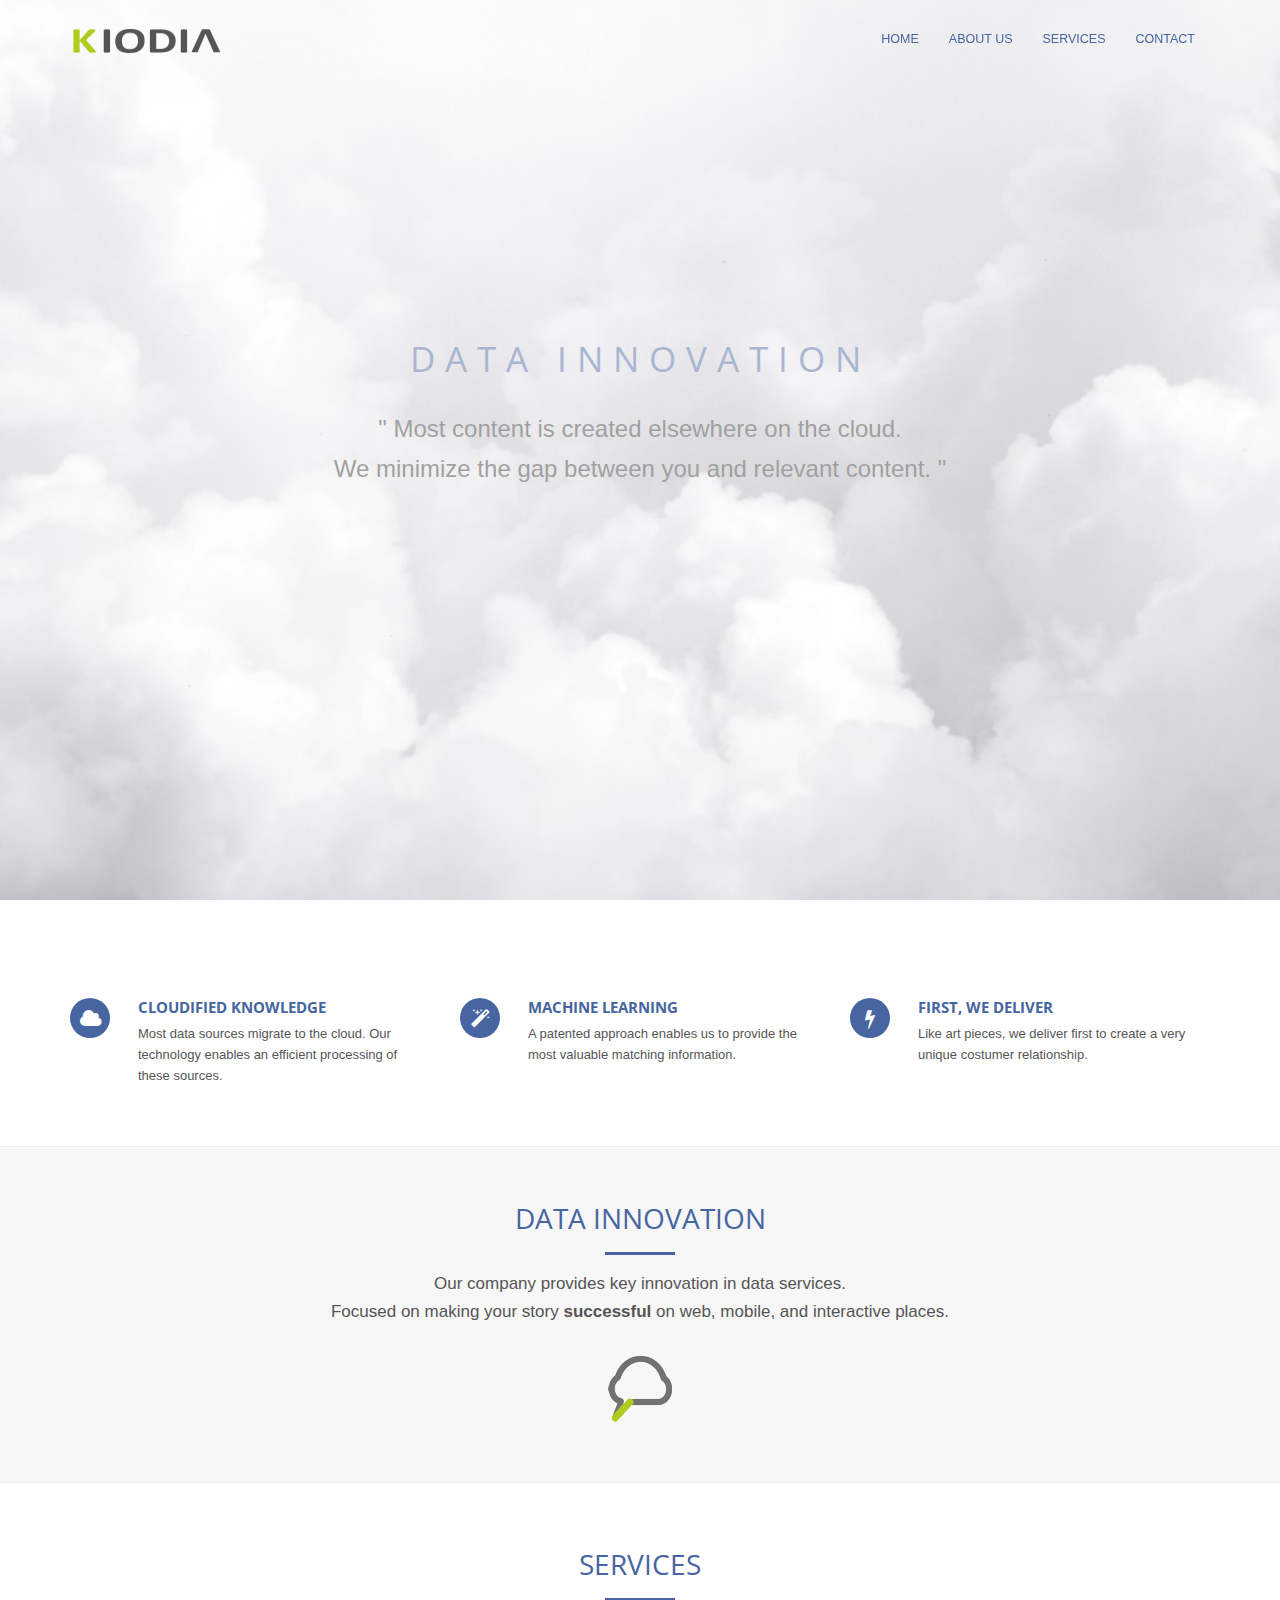
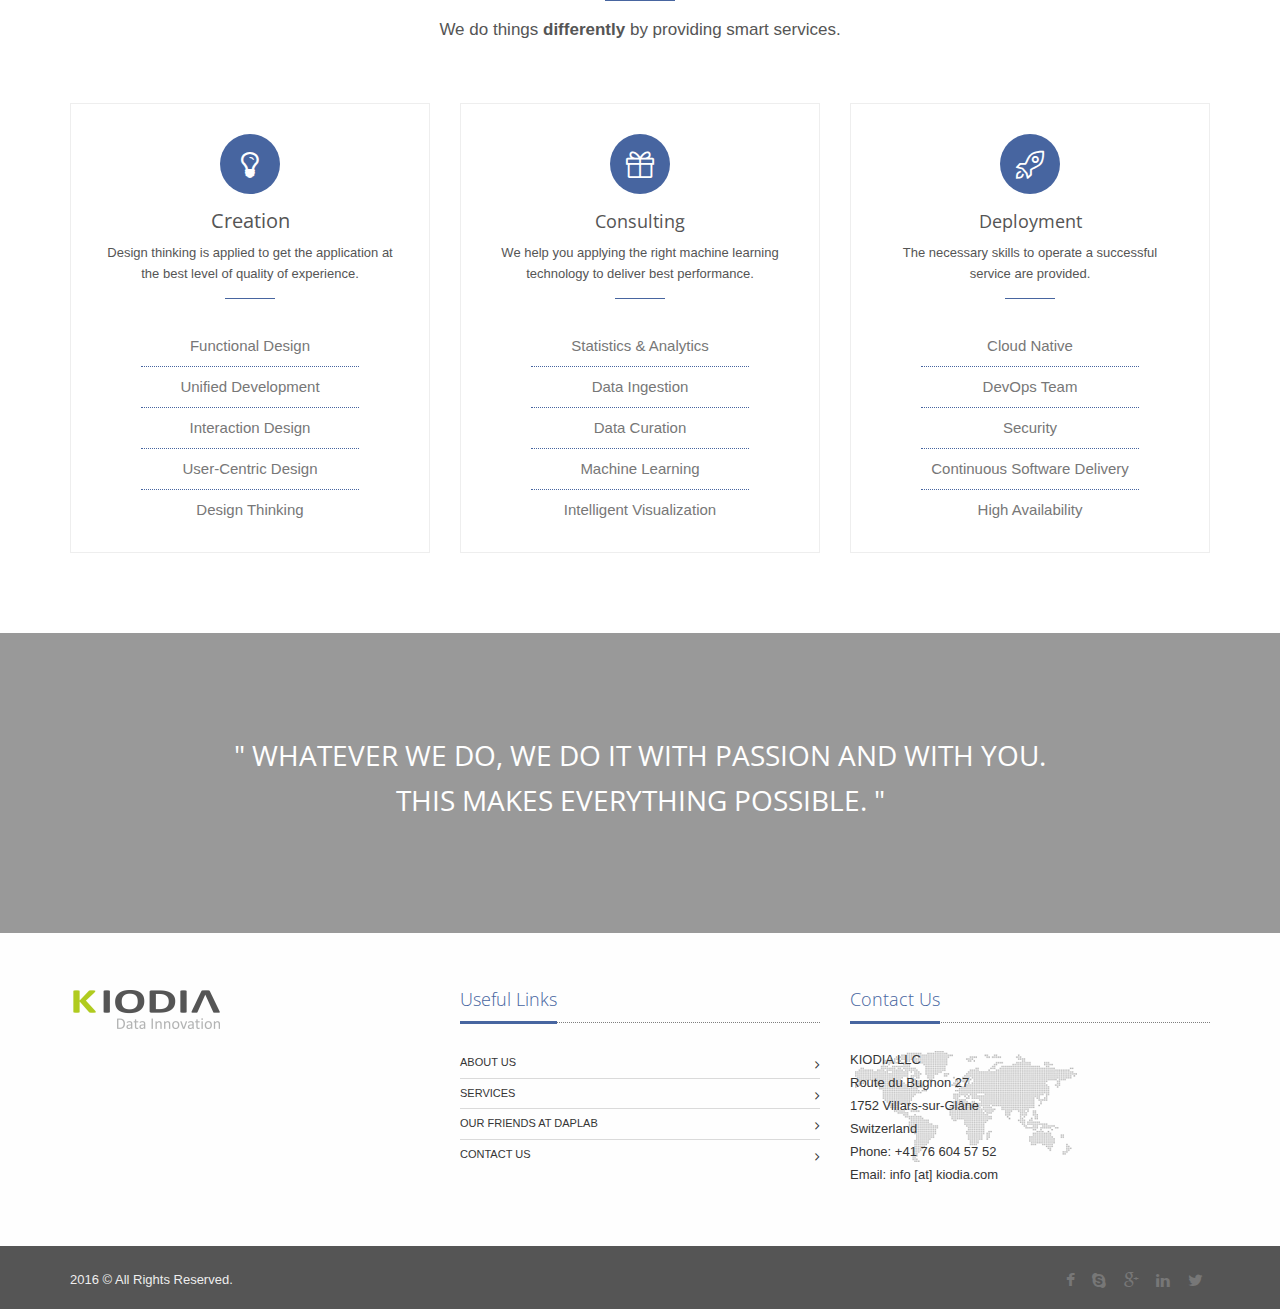
==== commit 4c4d1bb0: "font adjust" ====
--- a/index.html
+++ b/index.html
@@ -45,12 +45,11 @@
 	<!-- PRELOADER -->
 
 	<!--=== Header ===-->
-	<header id="home" data-stellar-background-ratio="0.5">
+	<header id="home" data-stellar-background-ratio="0.3">
 		<div class="header-text">
 			<div class="promo-section"> 
 				<div class="promo-text">
 					<h2>DATA INNOVATION</h2>
-					<br />
 					" Most content is created elsewhere on the cloud.<br>
 					We minimize the gap between you and relevant content. "
 					
--- a/assets/css/one.style.css
+++ b/assets/css/one.style.css
@@ -16,7 +16,8 @@
   color: #333;
   font-size: 13px;
   line-height: 1.6;
-  /*overflow:hidden;*/
+  background-attachment: fixed ;
+  /* overflow:hidden; */
 }
 
 html {
@@ -723,12 +724,12 @@
 #home {
     height: 100%;
     background: transparent url(../img/home-one-v4.jpg) no-repeat center top / cover;
-
 }
 
 .header-text {
 
     position: absolute;
+    /*position: absolute; */
     top: 0;
     right: 0;
     bottom: 0;
@@ -774,7 +775,7 @@
   color: #4765a0;
   /*color: #353535; */
   /*color: #fff;*/
-  font-size: 42px;
+  font-size: 35px;
   letter-spacing: 10px;
   line-height: 1.1;
   font-weight: 400;
@@ -807,7 +808,7 @@
   /*color: #4765a0; */
   position: relative;
   /*  font-size: 26px; */
-  font-size: 26px;
+  font-size: 24px;
   font-weight: 200;
   line-height: 40px;
   padding: 10px 50px;
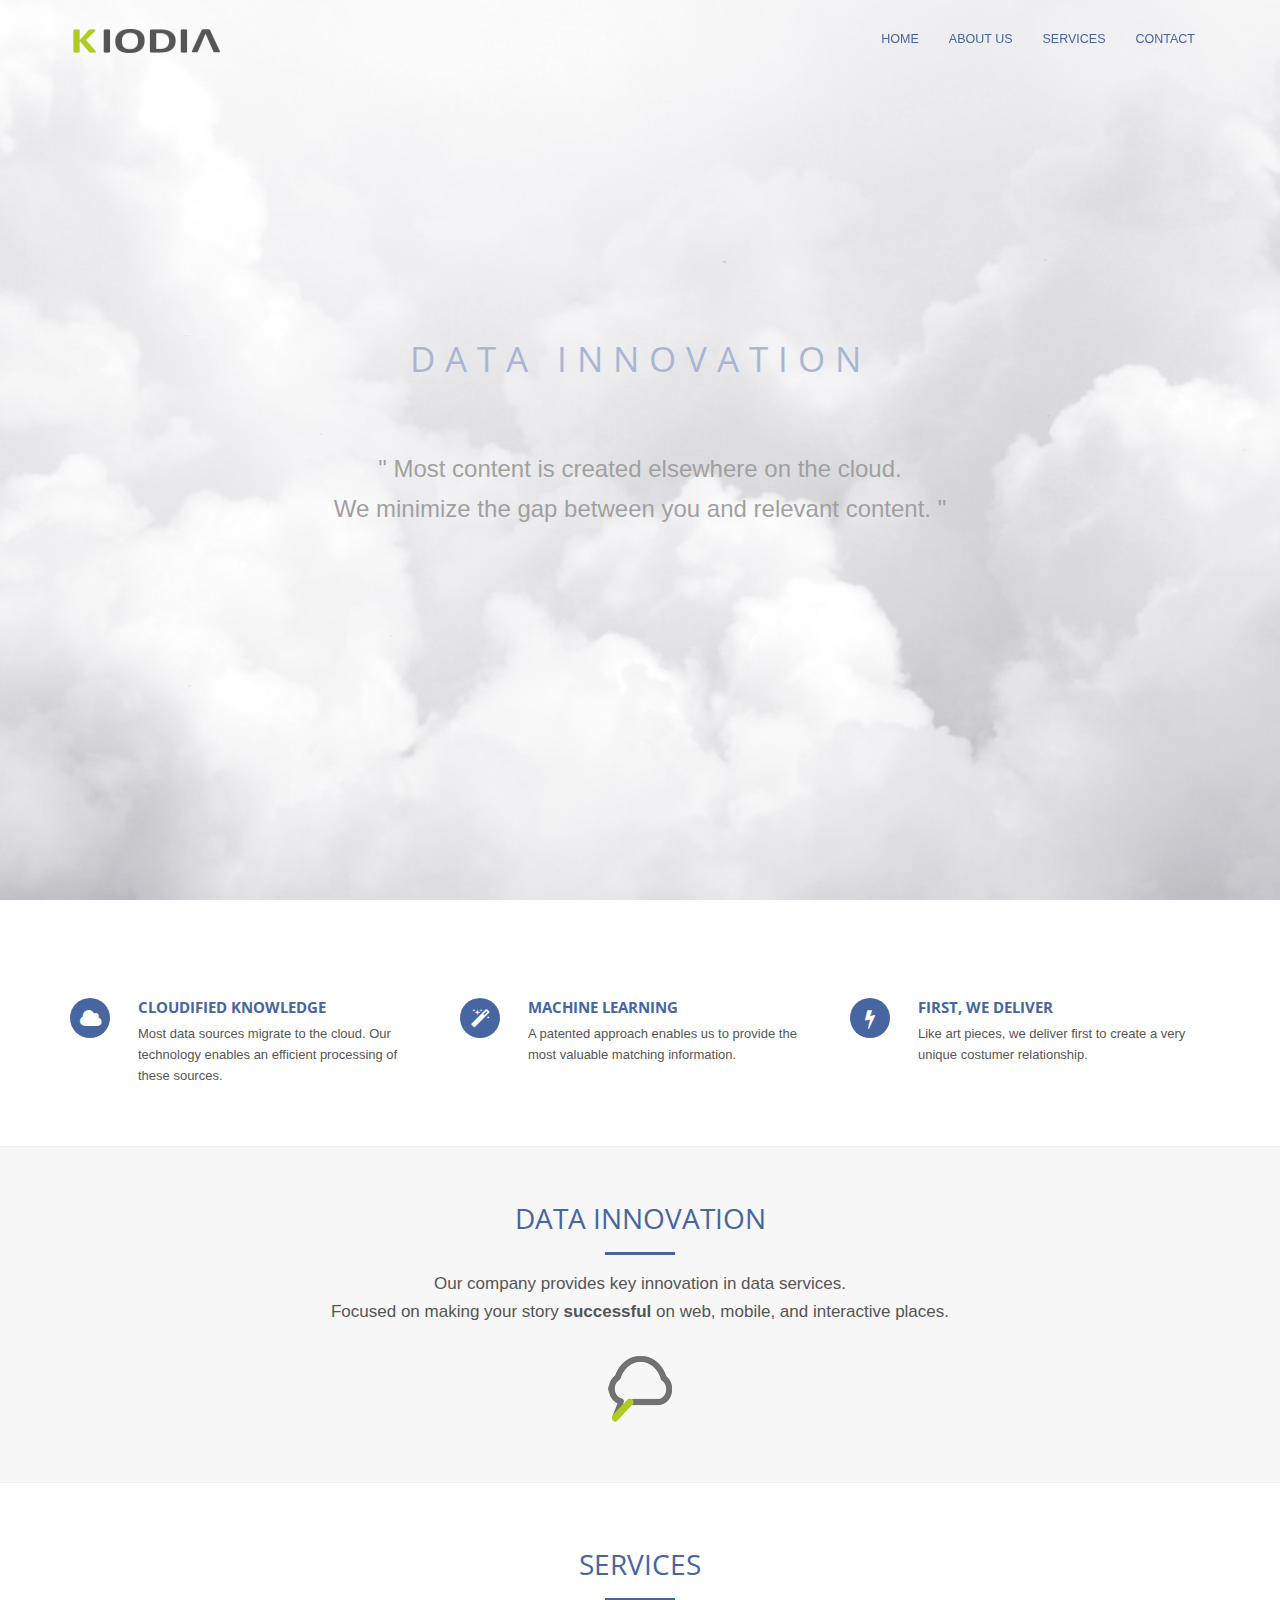
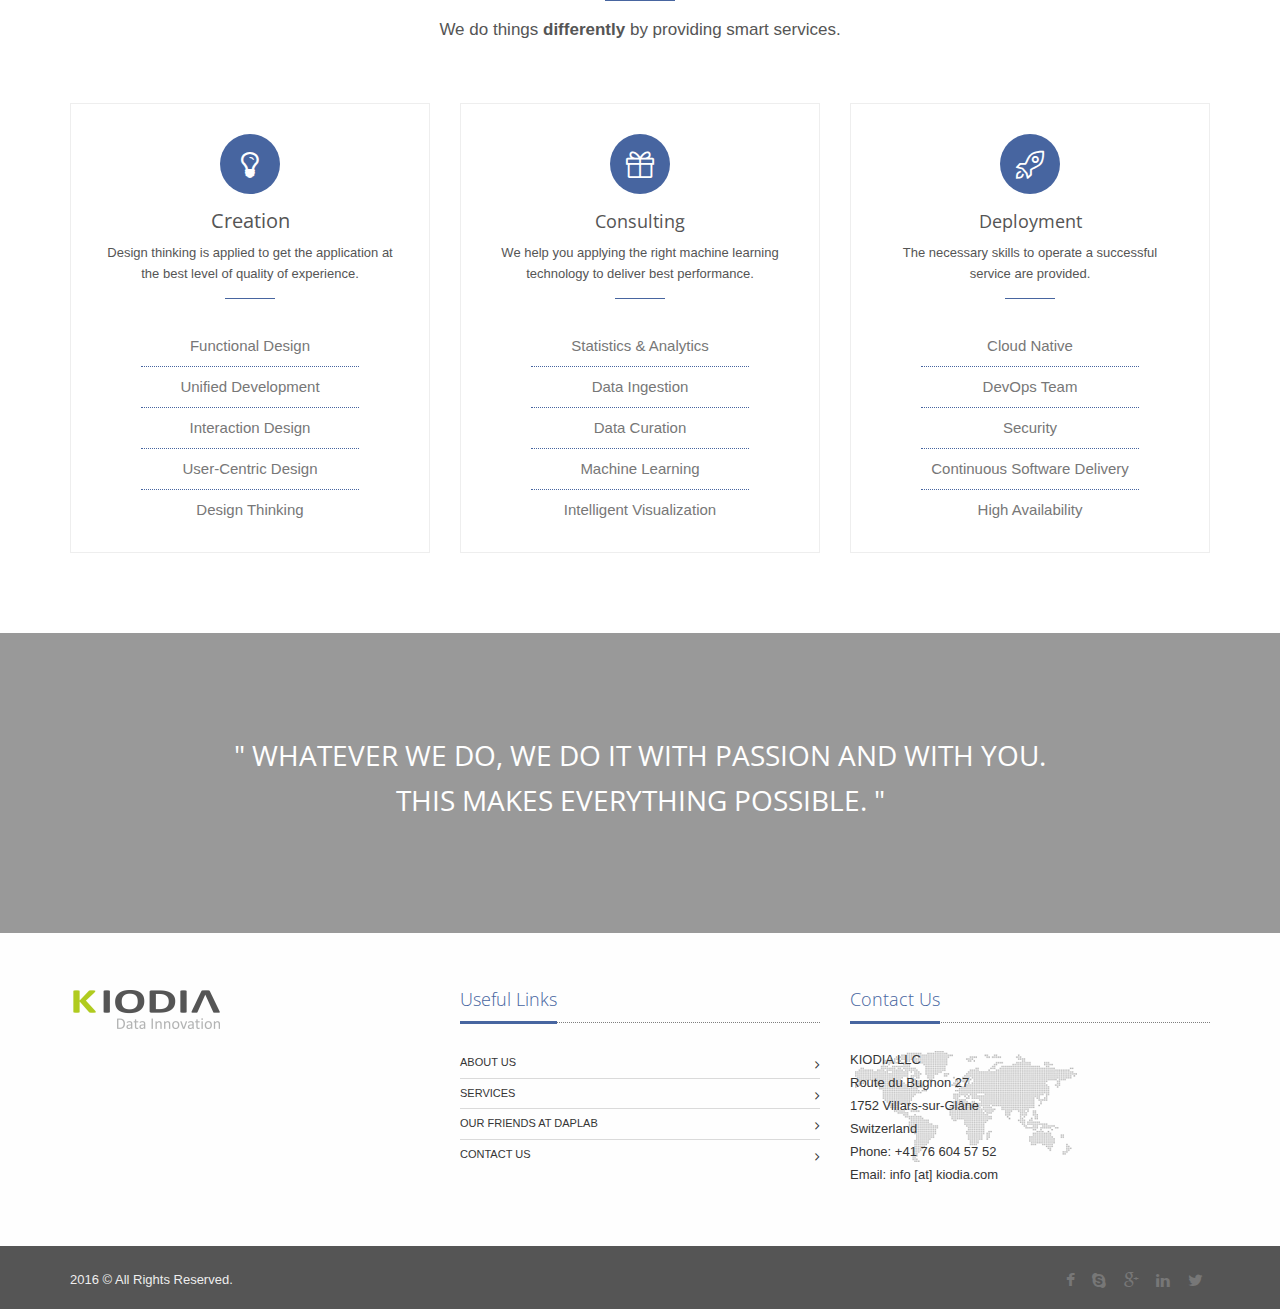
==== commit e5d2de43: "Background-attachment fixed" ====
--- a/index.html
+++ b/index.html
@@ -45,14 +45,14 @@
 	<!-- PRELOADER -->
 
 	<!--=== Header ===-->
-	<header id="home" data-stellar-background-ratio="0.3">
+	<header id="home" data-stellar-background-ratio="0.0">
 		<div class="header-text">
 			<div class="promo-section"> 
 				<div class="promo-text">
 					<h2>DATA INNOVATION</h2>
+					<br />
 					" Most content is created elsewhere on the cloud.<br>
 					We minimize the gap between you and relevant content. "
-					
 				</div>
 <!--
 				<div class="promo-next">
--- a/assets/css/one.style.css
+++ b/assets/css/one.style.css
@@ -16,7 +16,6 @@
   color: #333;
   font-size: 13px;
   line-height: 1.6;
-  background-attachment: fixed ;
   /* overflow:hidden; */
 }
 
@@ -734,9 +733,7 @@
     right: 0;
     bottom: 0;
     left: 0;
-
     margin: auto;
-
     width: 950px;
     height: 250px;
     /*width: 600px;
@@ -748,9 +745,7 @@
     /*letter-spacing: 10px;*/
     text-align: left;
     /*text-transform: uppercase;*/
-
-
-
+    background-attachment: fixed;
 }
 
 .header-text nav {
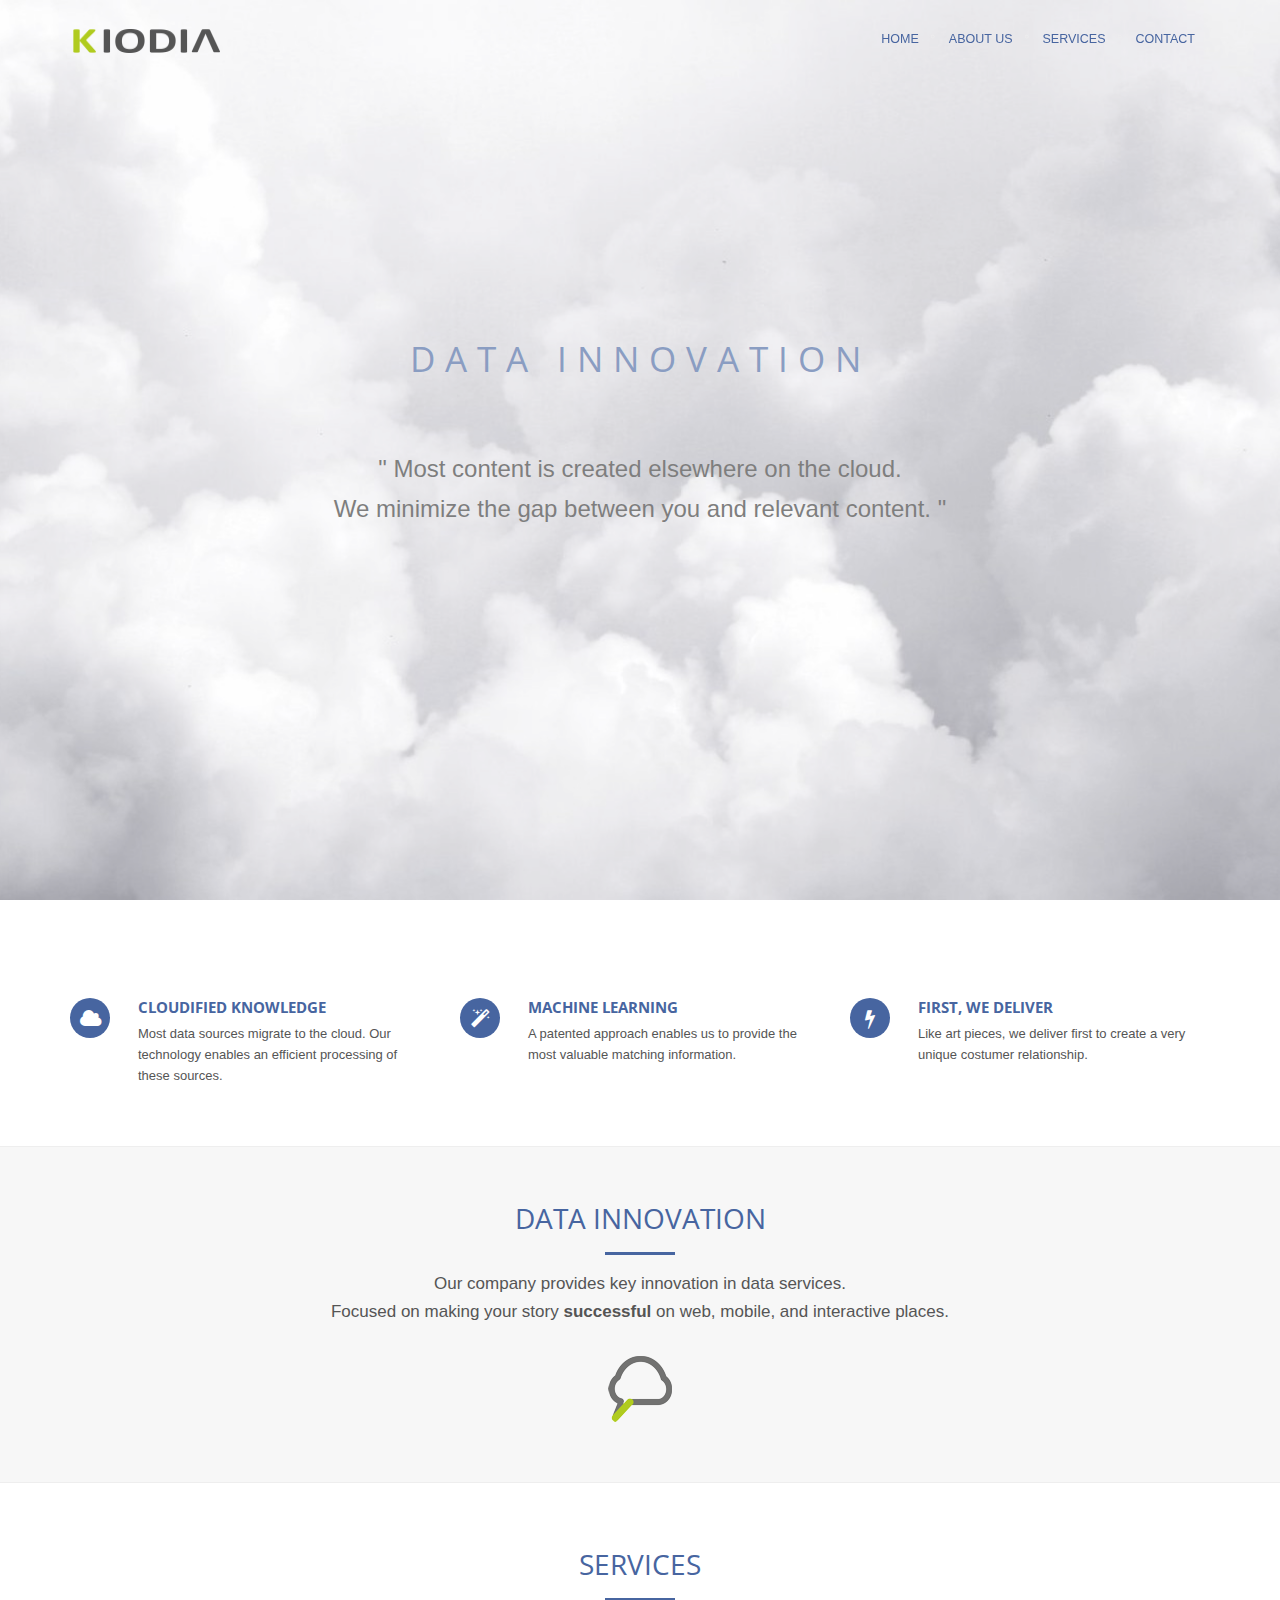
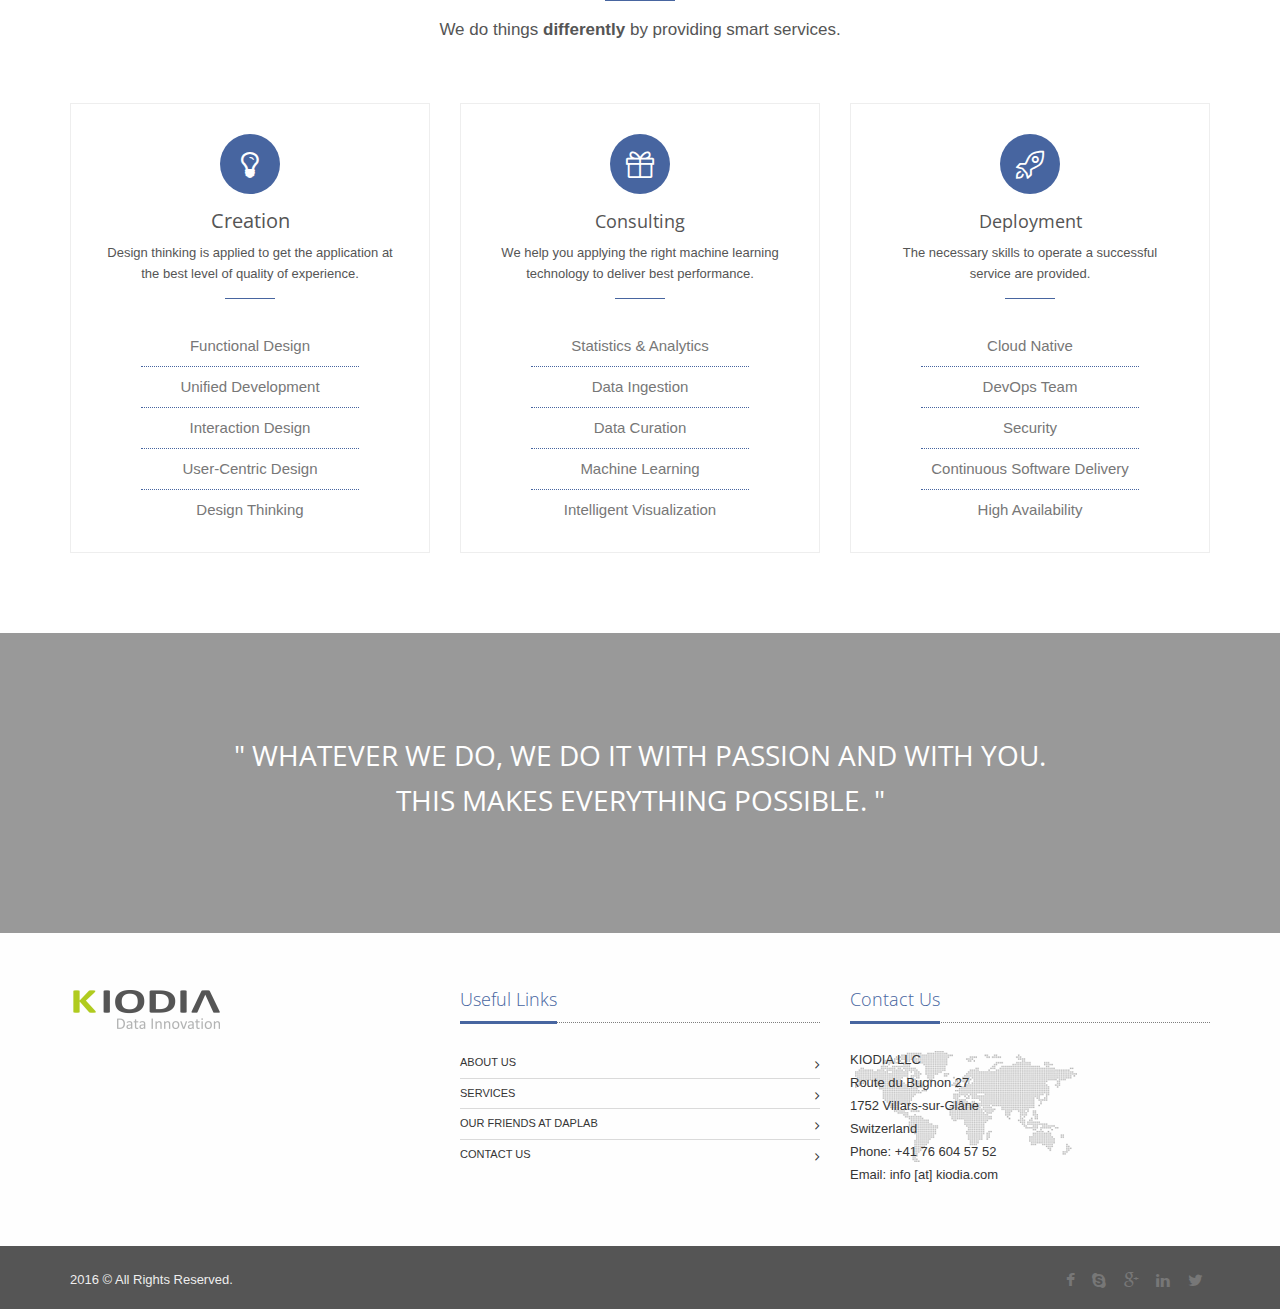
==== commit c7e26f98: "remove parallax stellar" ====
--- a/index.html
+++ b/index.html
@@ -45,7 +45,7 @@
 	<!-- PRELOADER -->
 
 	<!--=== Header ===-->
-	<header id="home" data-stellar-background-ratio="0.0">
+	<header id="home" data-stellar-background-ratio="1.0">
 		<div class="header-text">
 			<div class="promo-section"> 
 				<div class="promo-text">
--- a/assets/css/one.style.css
+++ b/assets/css/one.style.css
@@ -723,6 +723,7 @@
 #home {
     height: 100%;
     background: transparent url(../img/home-one-v4.jpg) no-repeat center top / cover;
+    background-attachment: fixed;
 }
 
 .header-text {
@@ -745,7 +746,6 @@
     /*letter-spacing: 10px;*/
     text-align: left;
     /*text-transform: uppercase;*/
-    background-attachment: fixed;
 }
 
 .header-text nav {
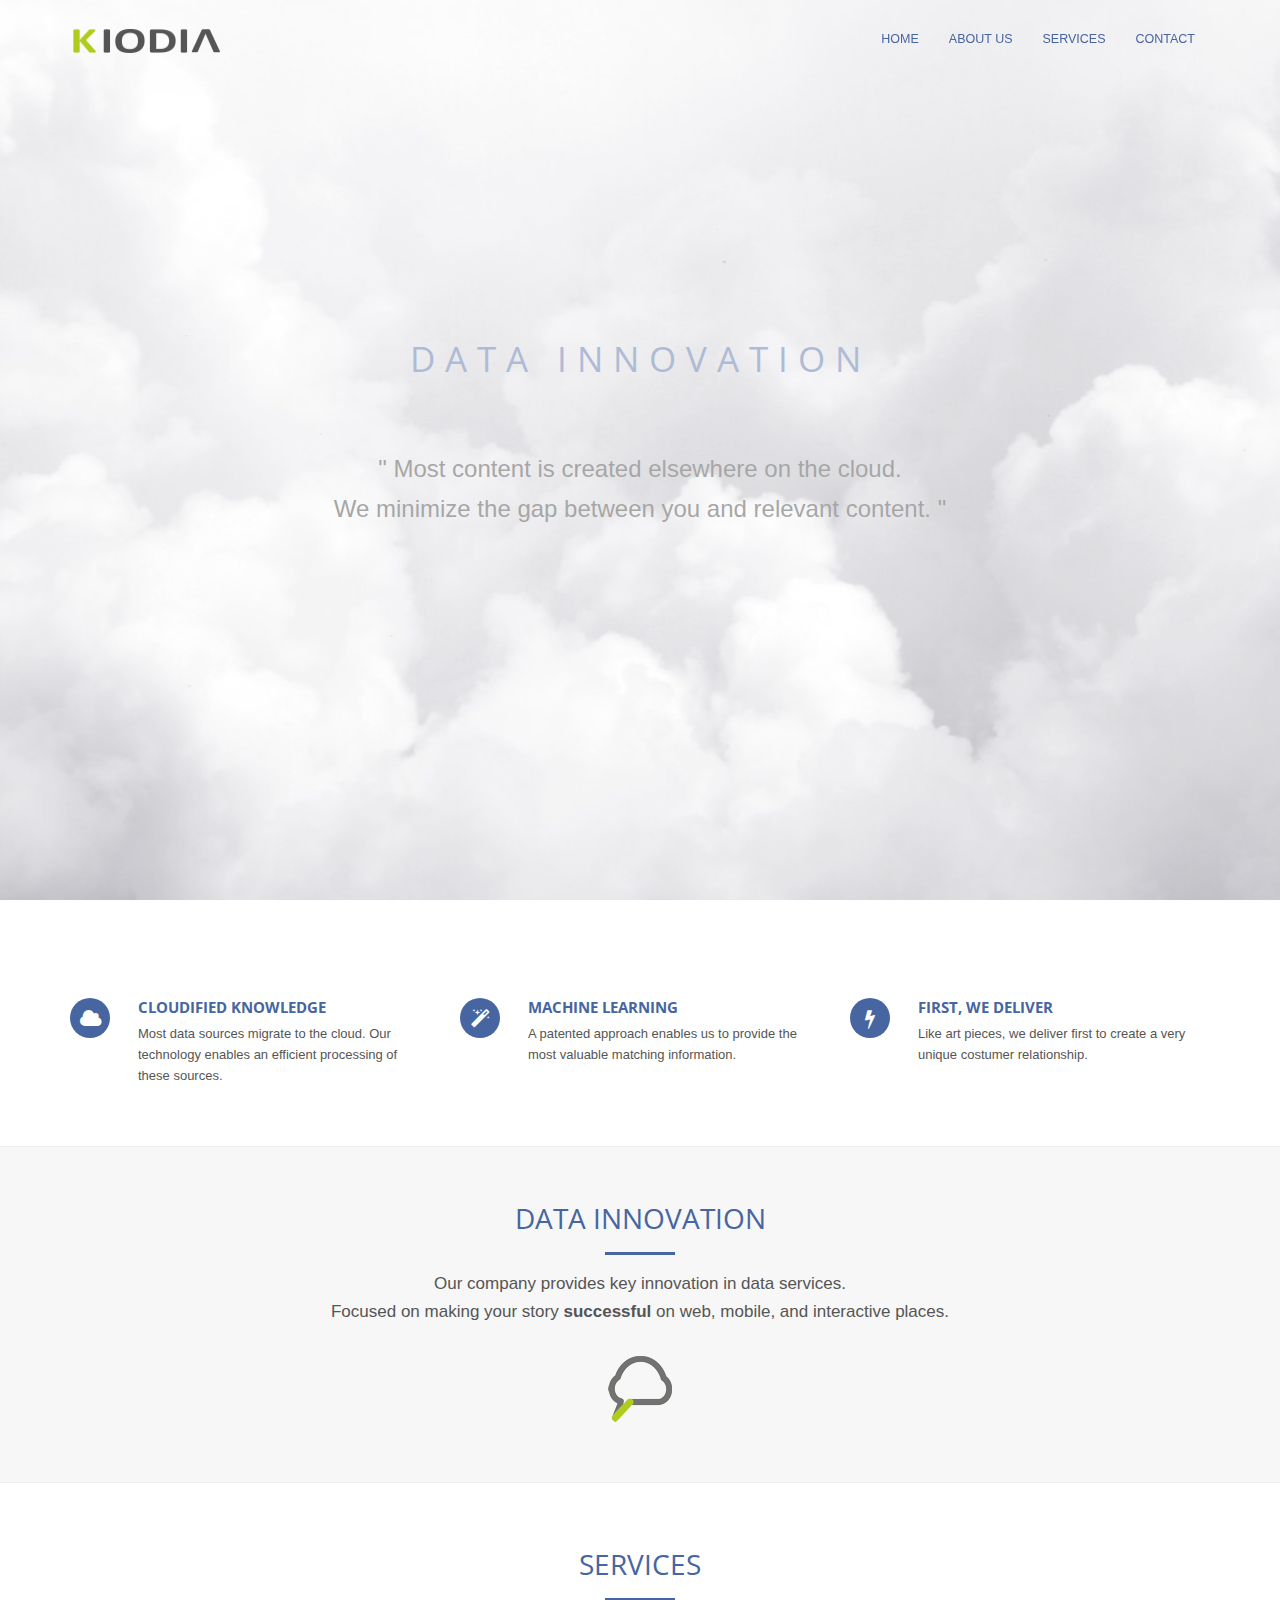
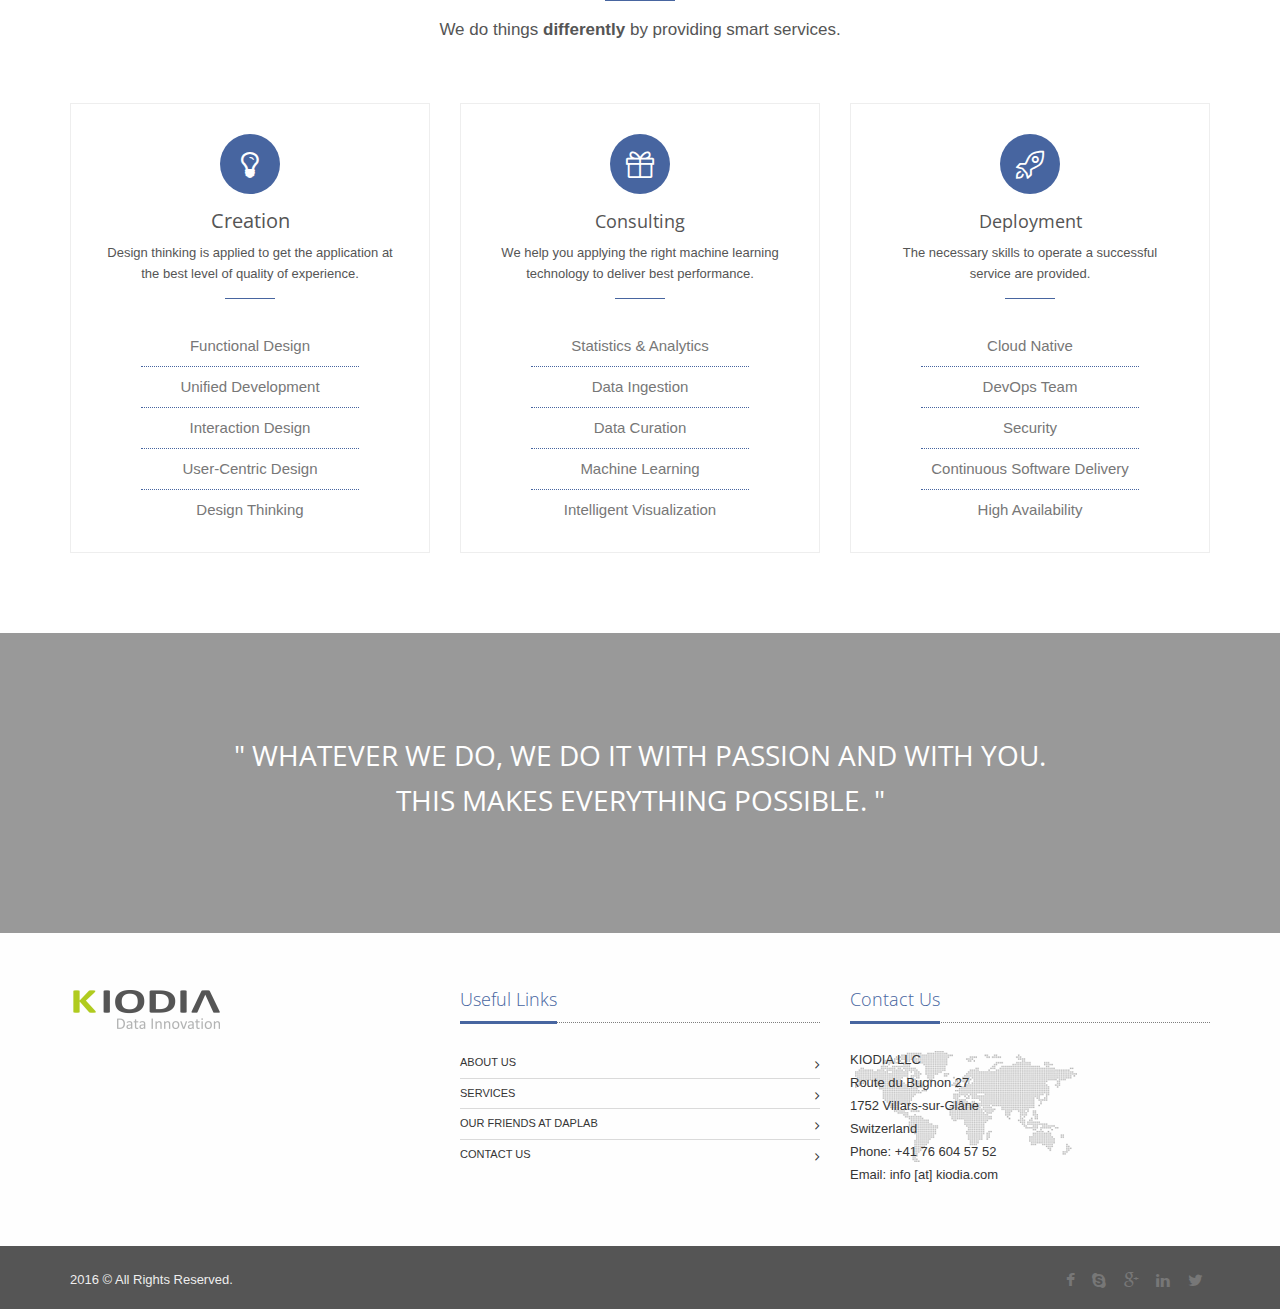
==== commit 5fffe9b0: "with .home and background-attachment fixed" ====
--- a/index.html
+++ b/index.html
@@ -45,7 +45,7 @@
 	<!-- PRELOADER -->
 
 	<!--=== Header ===-->
-	<header id="home" data-stellar-background-ratio="1.0">
+	<header id="home" data-stellar-background-ratio="0.0">
 		<div class="header-text">
 			<div class="promo-section"> 
 				<div class="promo-text">
--- a/assets/css/one.style.css
+++ b/assets/css/one.style.css
@@ -720,10 +720,14 @@
 
 }
 
+.home {
+    background-attachment: fixed;
+    /*height: 400px;*/
+}
+
 #home {
     height: 100%;
     background: transparent url(../img/home-one-v4.jpg) no-repeat center top / cover;
-    background-attachment: fixed;
 }
 
 .header-text {
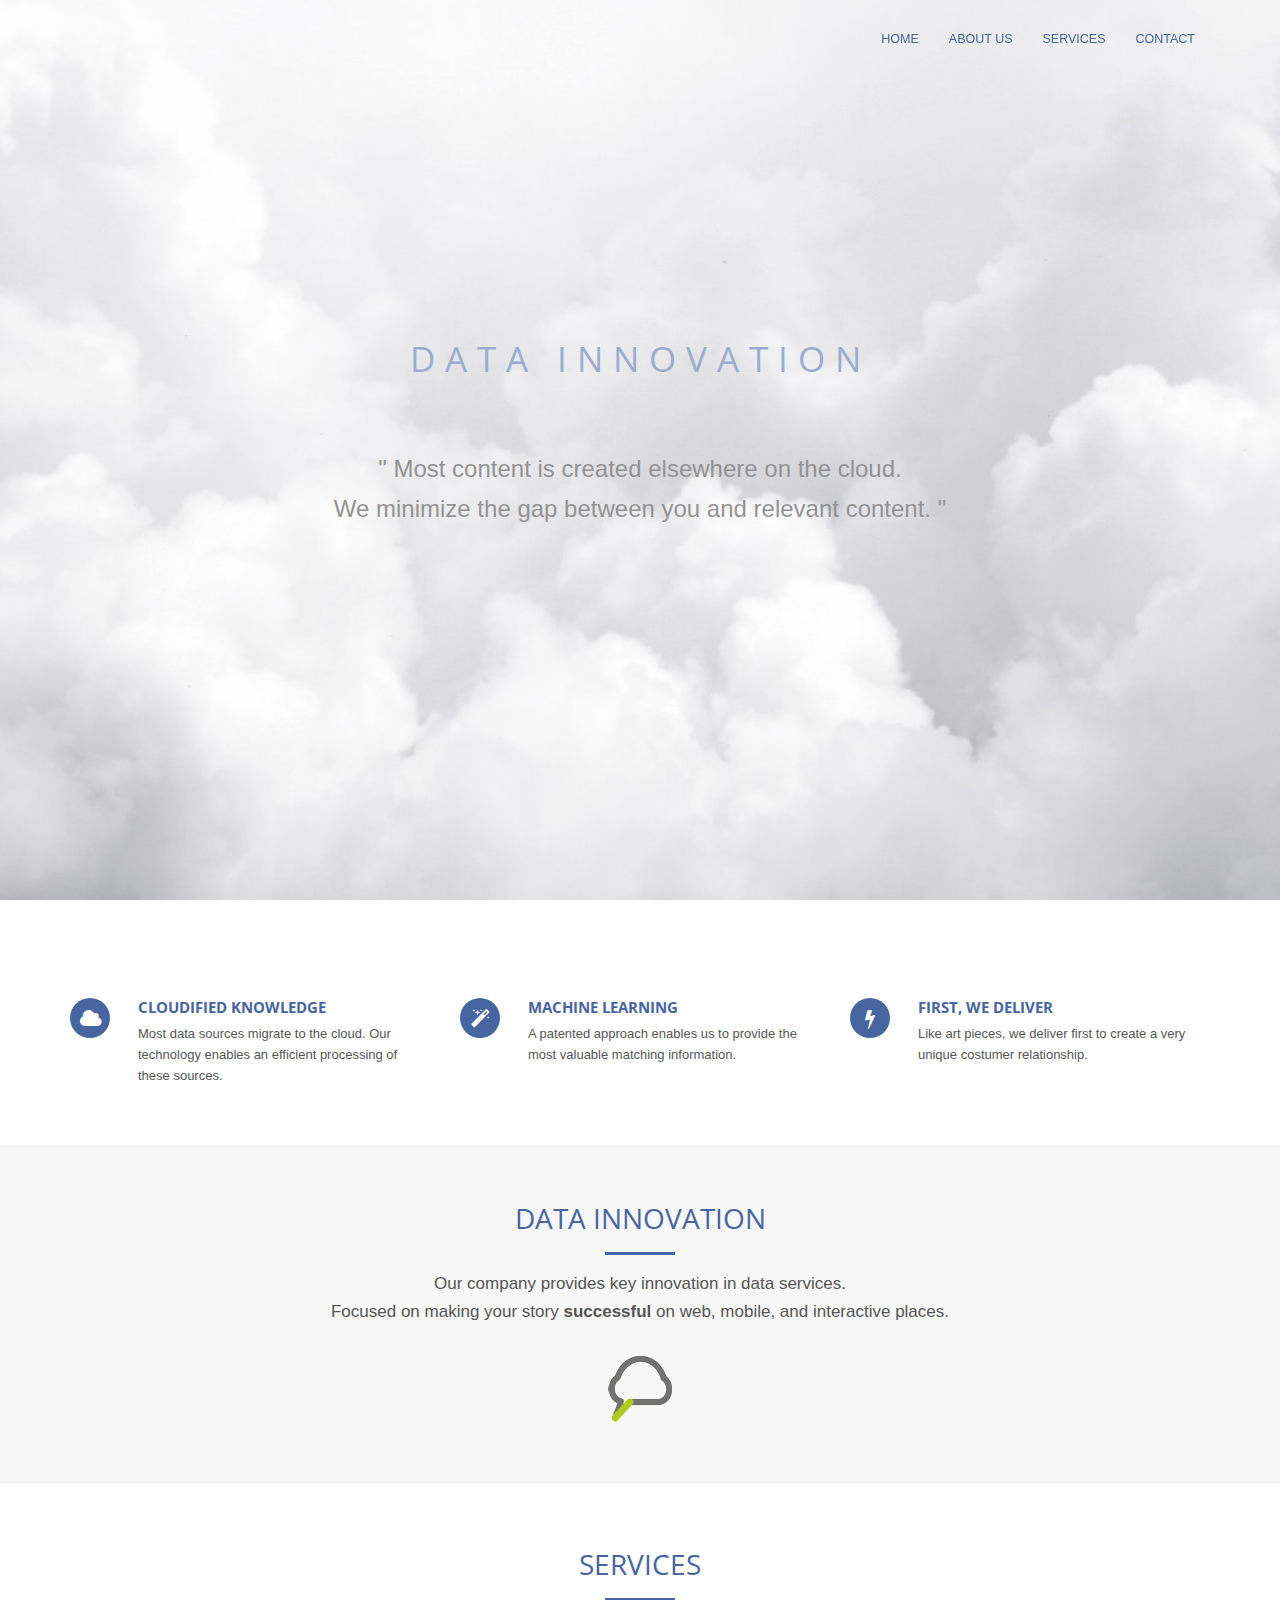
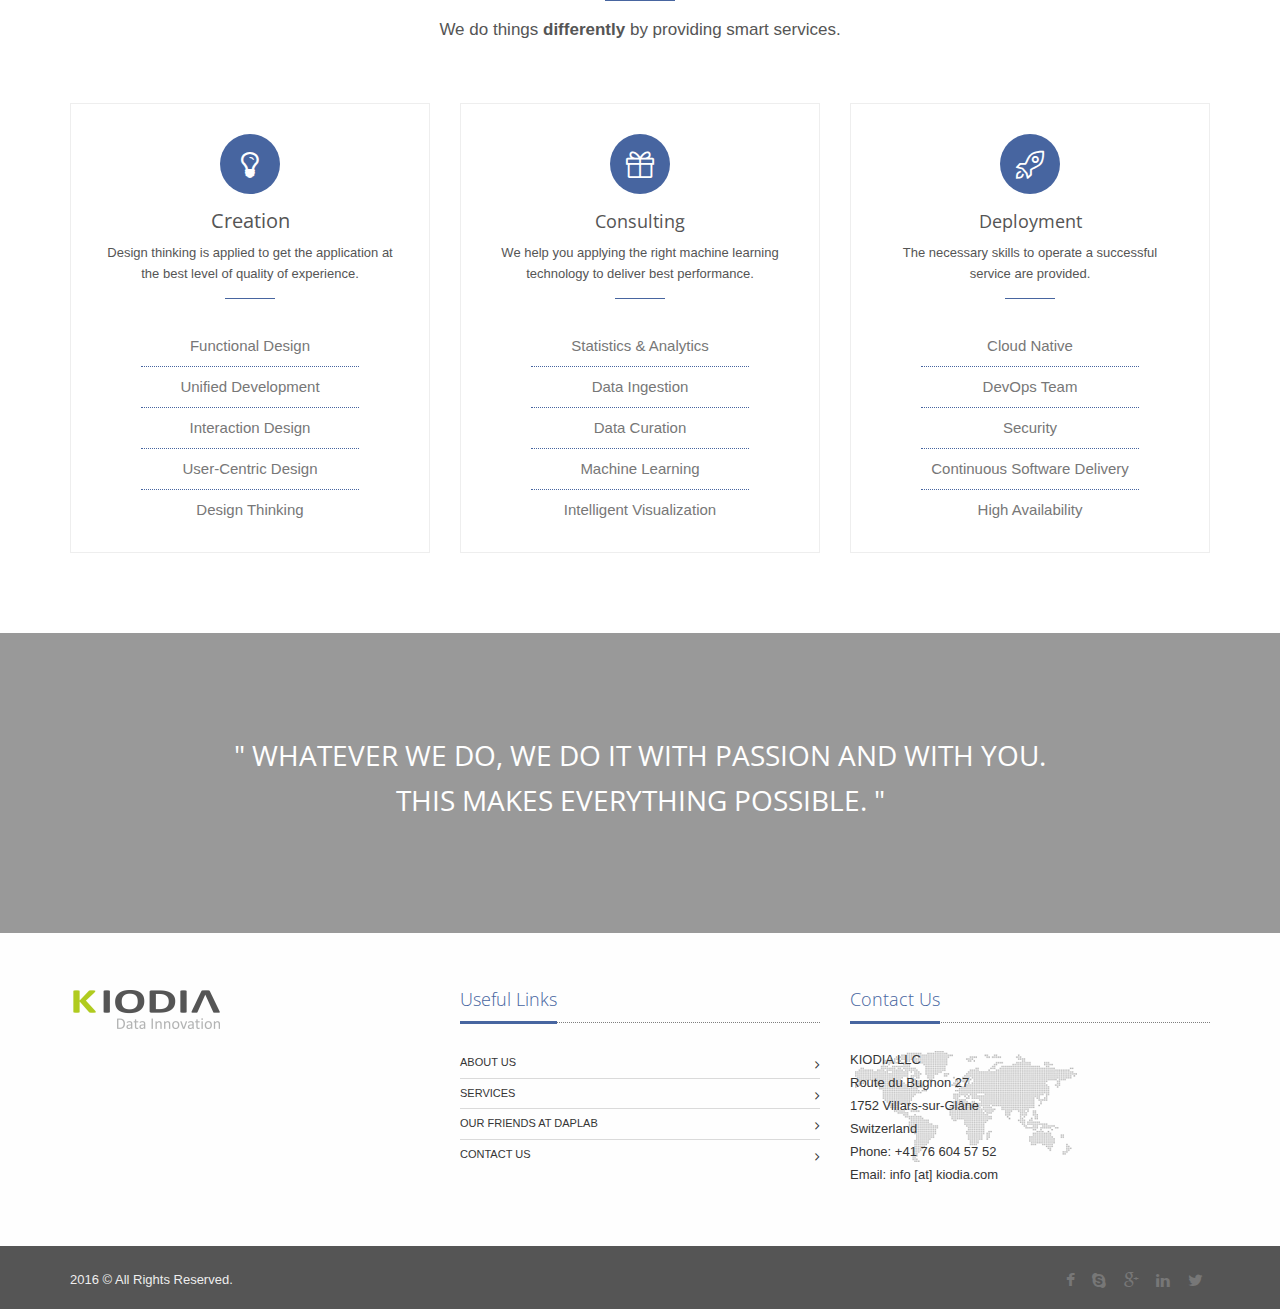
==== commit 2960c5ef: "without logo" ====
--- a/index.html
+++ b/index.html
@@ -66,9 +66,11 @@
 		<!-- Navigation bar -->
 		<nav class="one-page-header one-page-header-style-1 navbar navbar-default navbar-fixed-top" role="navigation">
 			<div class="container">
+<!--
 				<a class="navbar-brand" href="#intro">
 					<img src="assets/img/logo-kiodia.png" height="24" width="150" alt="Logo">
 				</a>
+-->
 				<div class="menu-container page-scroll">
 					<button type="button" class="navbar-toggle" data-toggle="collapse" data-target=".navbar-ex1-collapse">
 						<span class="sr-only">Toggle navigation</span>
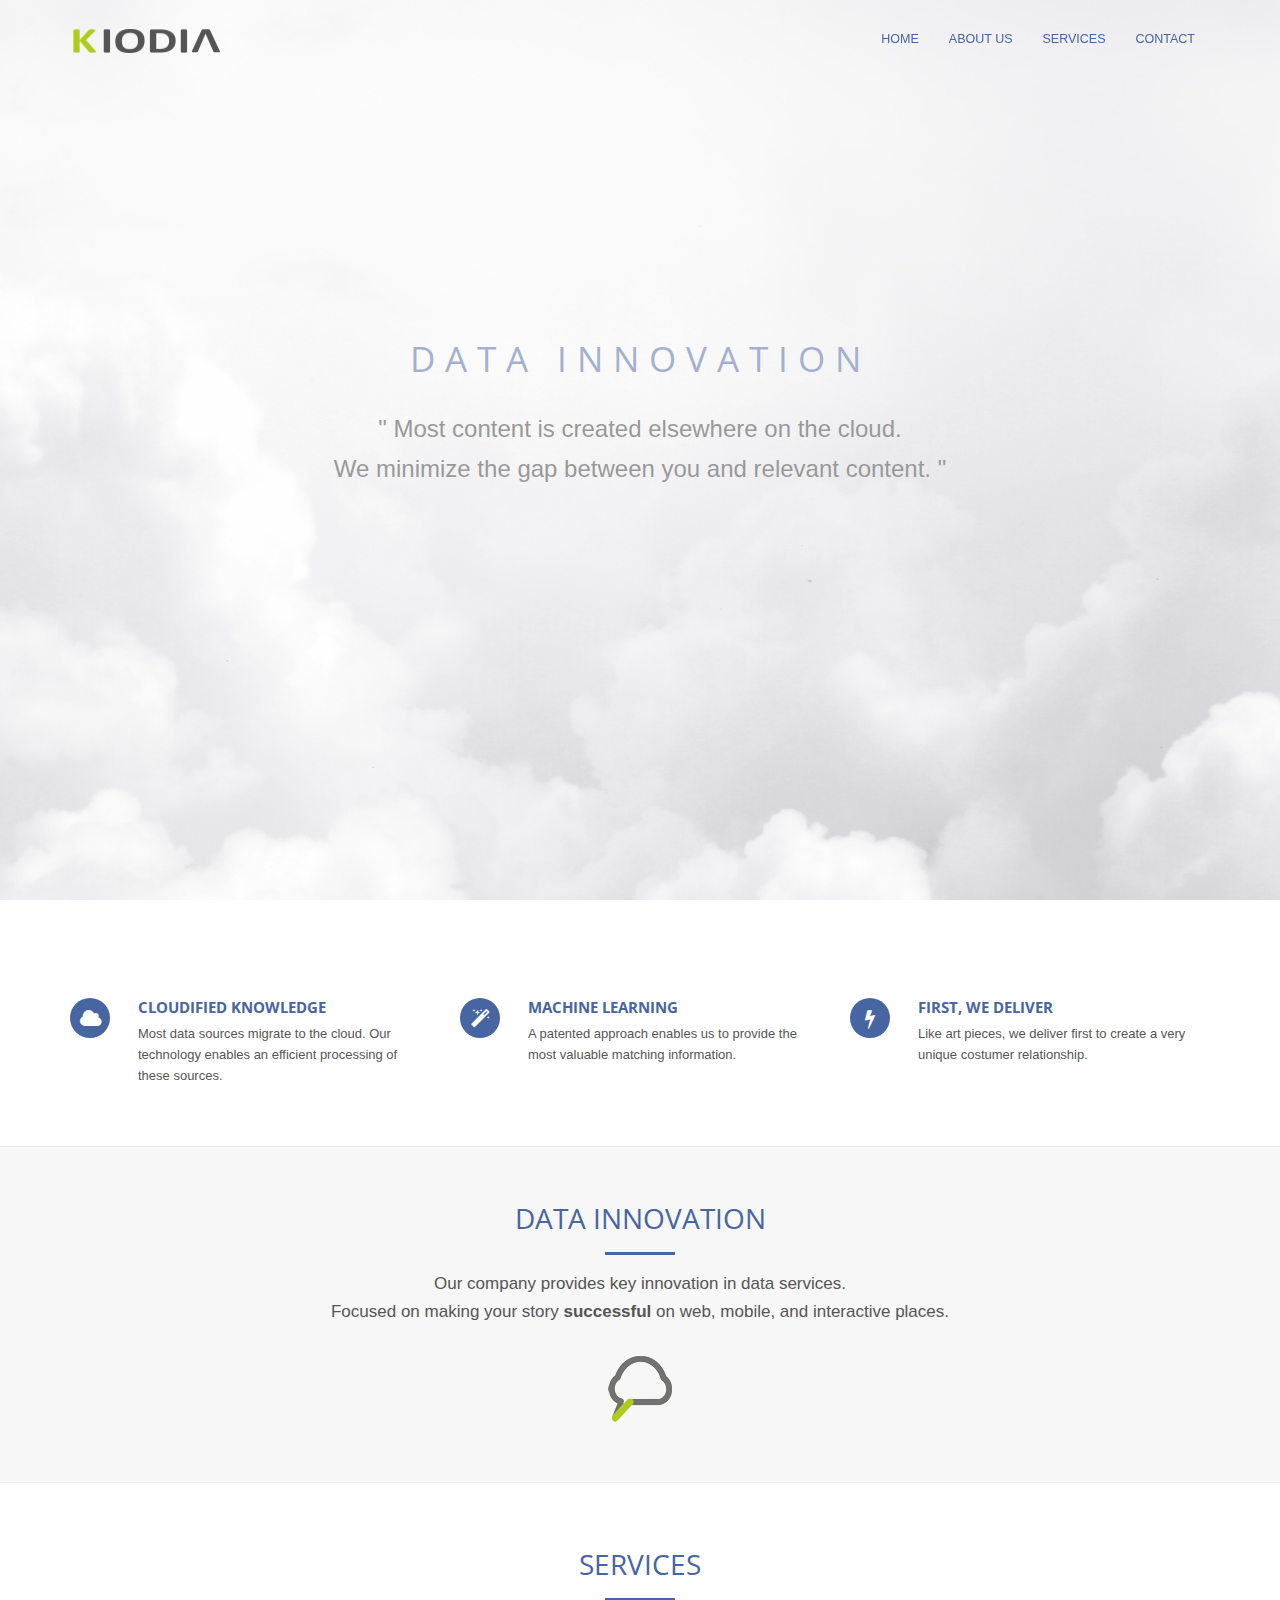
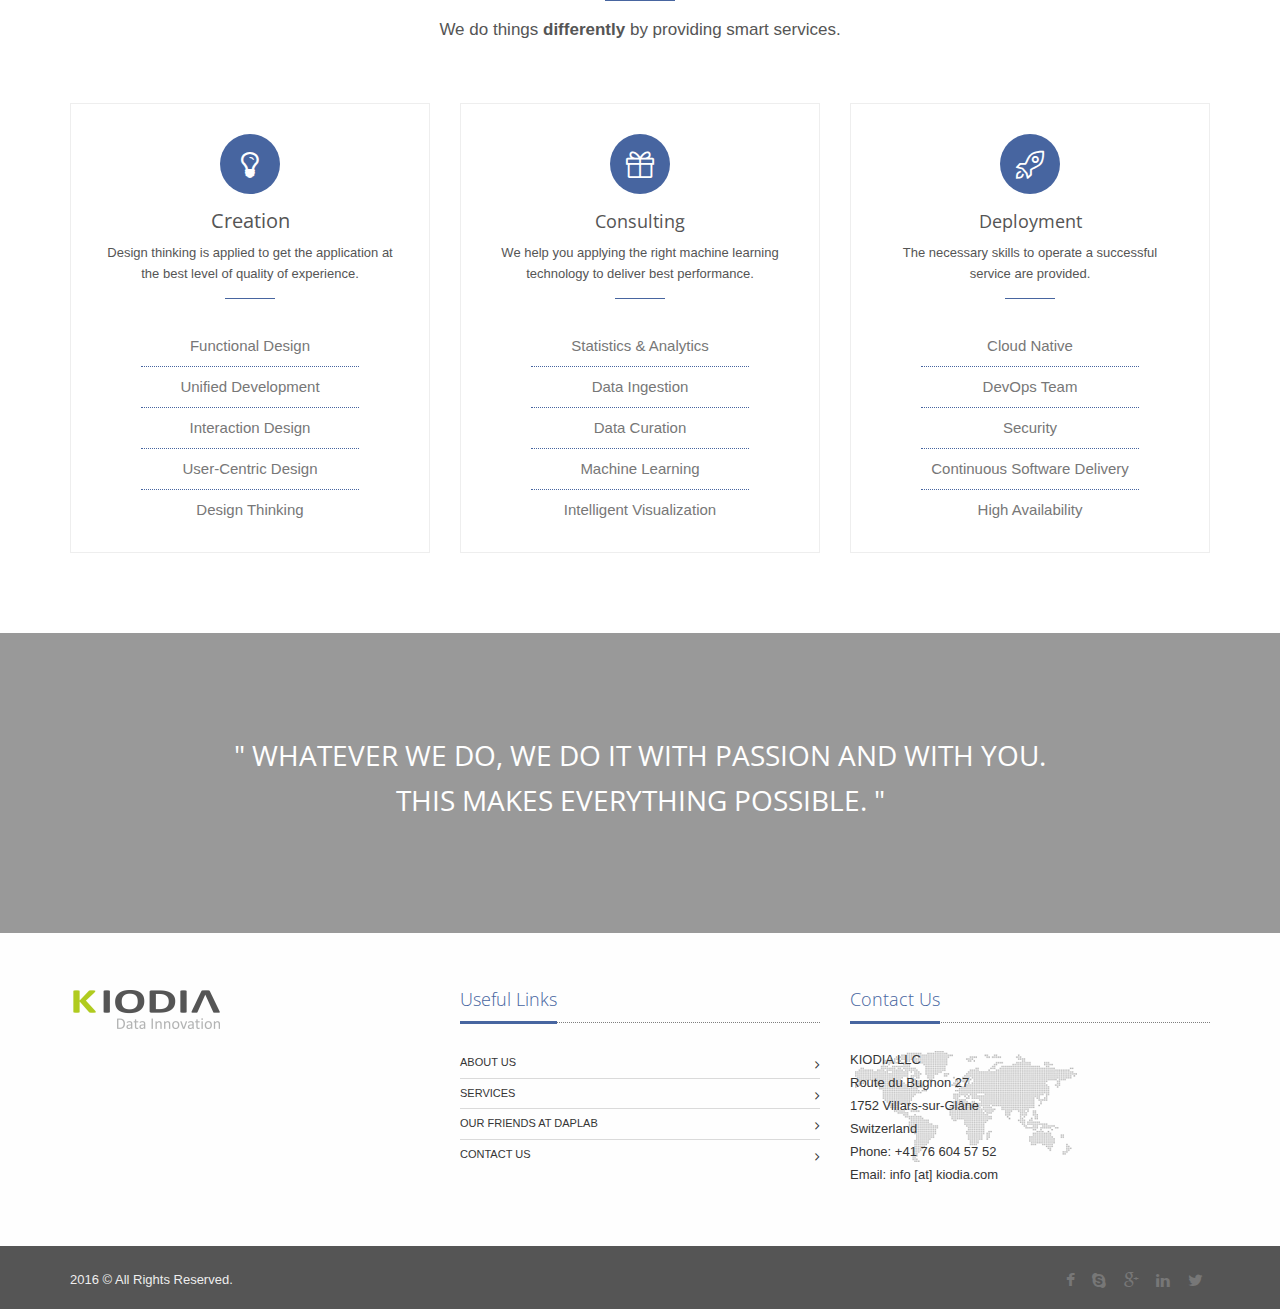
==== commit a8ab3080: "New image for the front page, parallax stellar has been set not active" ====
--- a/index.html
+++ b/index.html
@@ -45,12 +45,11 @@
 	<!-- PRELOADER -->
 
 	<!--=== Header ===-->
-	<header id="home" data-stellar-background-ratio="0.0">
+	<header id="home" data-stellar-background-ratio="1.0">
 		<div class="header-text">
 			<div class="promo-section"> 
 				<div class="promo-text">
 					<h2>DATA INNOVATION</h2>
-					<br />
 					" Most content is created elsewhere on the cloud.<br>
 					We minimize the gap between you and relevant content. "
 				</div>
@@ -66,11 +65,9 @@
 		<!-- Navigation bar -->
 		<nav class="one-page-header one-page-header-style-1 navbar navbar-default navbar-fixed-top" role="navigation">
 			<div class="container">
-<!--
 				<a class="navbar-brand" href="#intro">
 					<img src="assets/img/logo-kiodia.png" height="24" width="150" alt="Logo">
 				</a>
--->
 				<div class="menu-container page-scroll">
 					<button type="button" class="navbar-toggle" data-toggle="collapse" data-target=".navbar-ex1-collapse">
 						<span class="sr-only">Toggle navigation</span>
--- a/assets/css/one.style.css
+++ b/assets/css/one.style.css
@@ -720,14 +720,10 @@
 
 }
 
-.home {
-    background-attachment: fixed;
-    /*height: 400px;*/
-}
 
 #home {
     height: 100%;
-    background: transparent url(../img/home-one-v4.jpg) no-repeat center top / cover;
+    background: transparent url(../img/home-one-v6.jpg) no-repeat center top / cover;
 }
 
 .header-text {
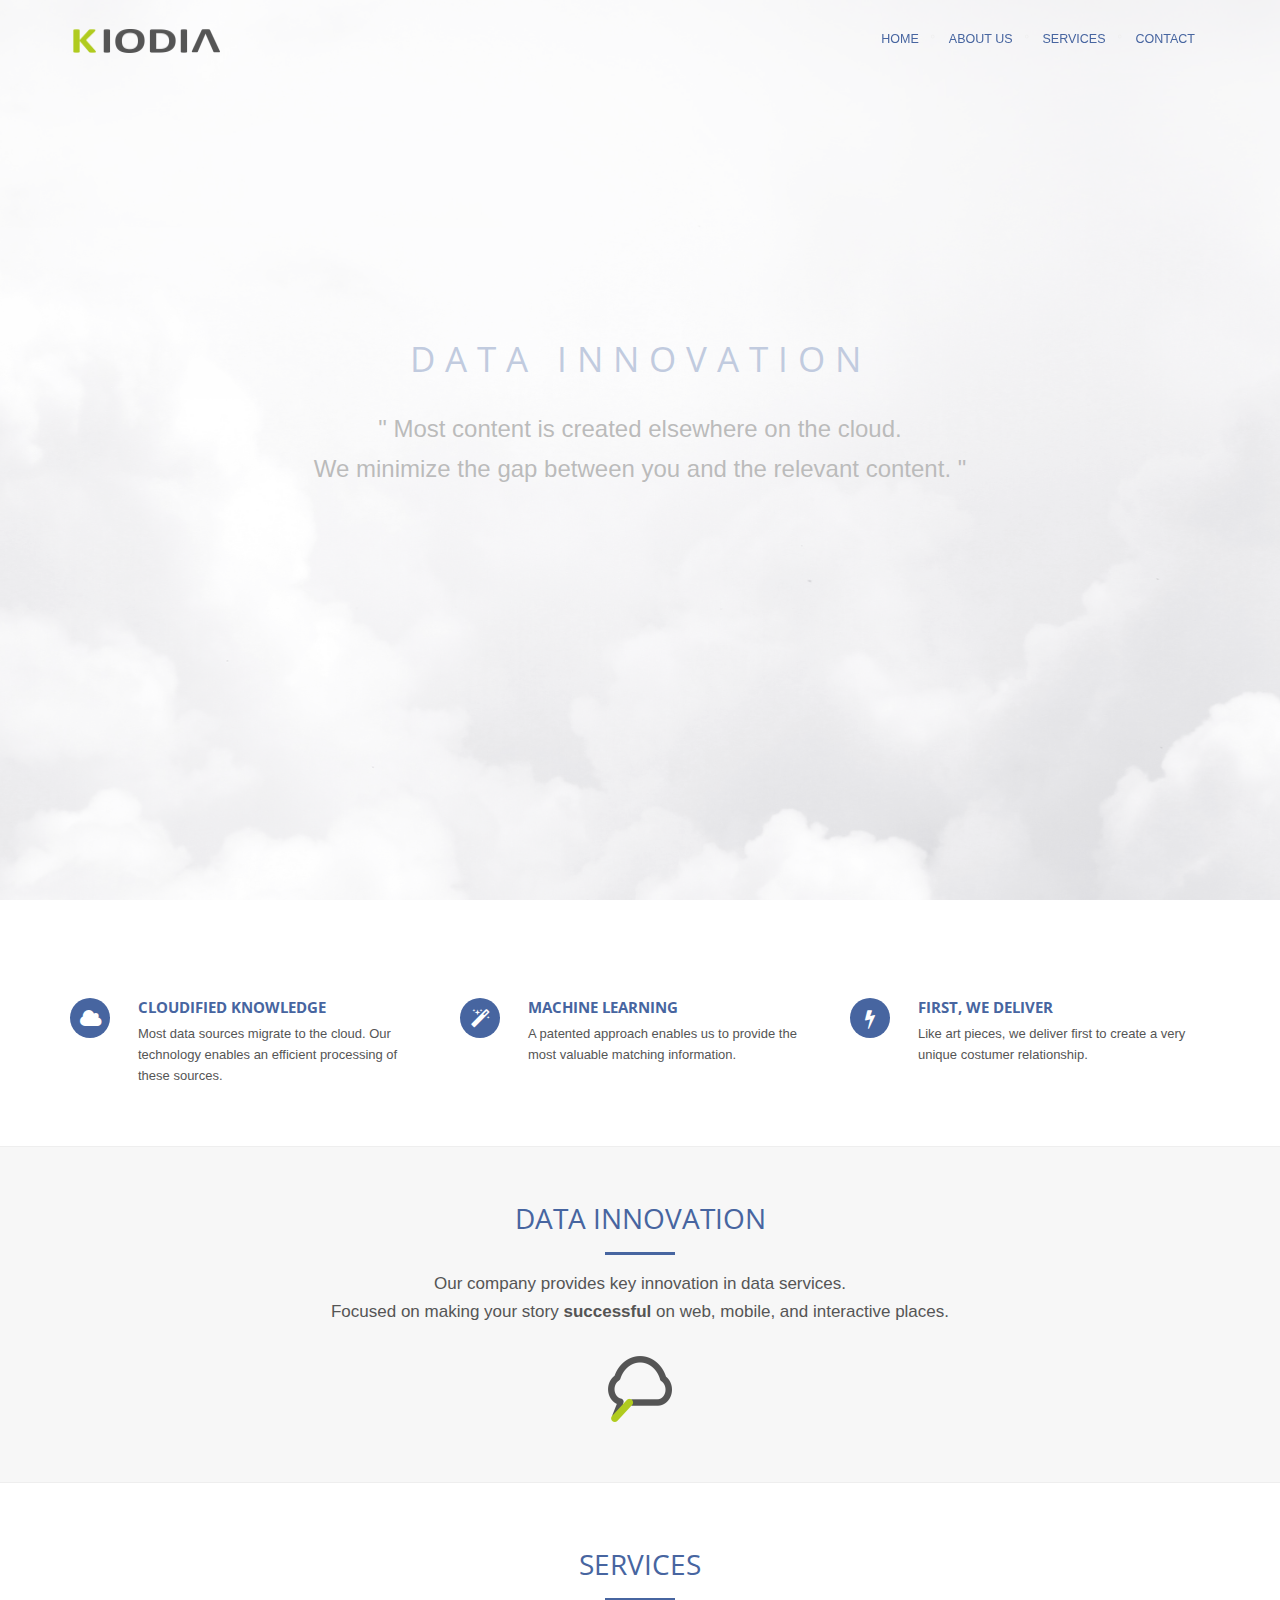
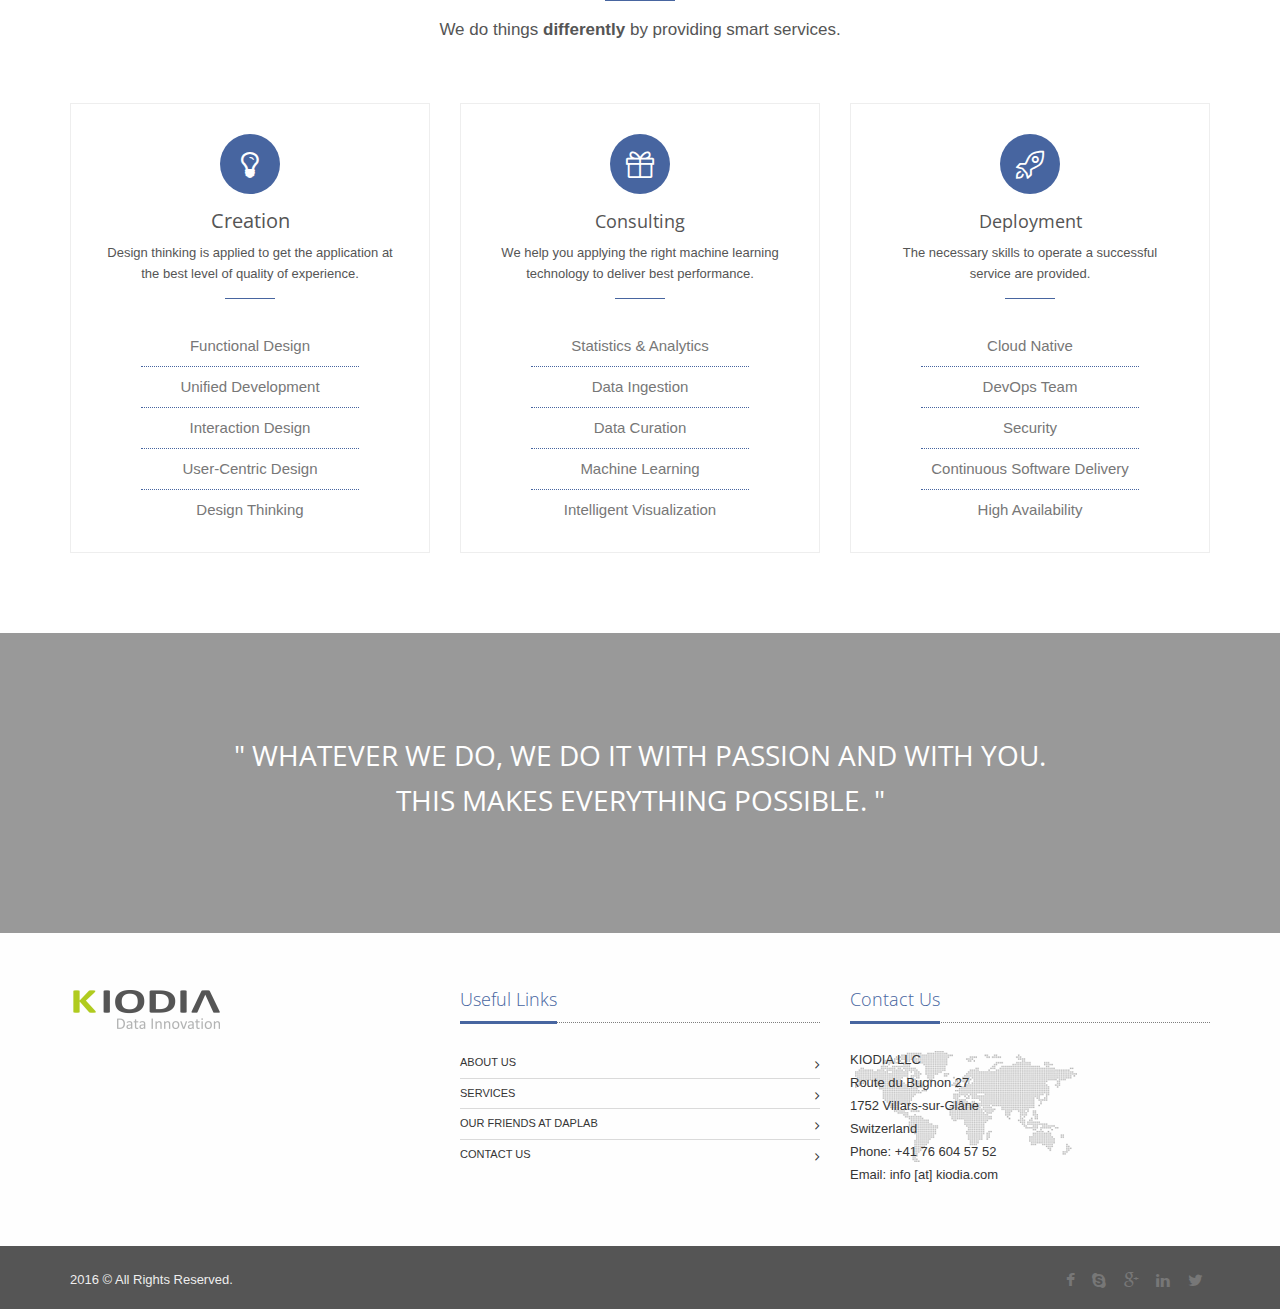
==== commit 75163098: "New faces and logo-cloudy" ====
--- a/index.html
+++ b/index.html
@@ -51,7 +51,7 @@
 				<div class="promo-text">
 					<h2>DATA INNOVATION</h2>
 					" Most content is created elsewhere on the cloud.<br>
-					We minimize the gap between you and relevant content. "
+					We minimize the gap between you and the relevant content. "
 				</div>
 <!--
 				<div class="promo-next">
@@ -143,7 +143,7 @@
 					<!-- logo-cloud -->
 					<div class="img-center">
 						<br />
-						<img class="img-responsive" src="assets/img/logo-cloud.png" alt="">
+						<img class="img-responsive" src="assets/img/logo-cloudy.png" alt="">
 					
 					</div>
 				</div>
